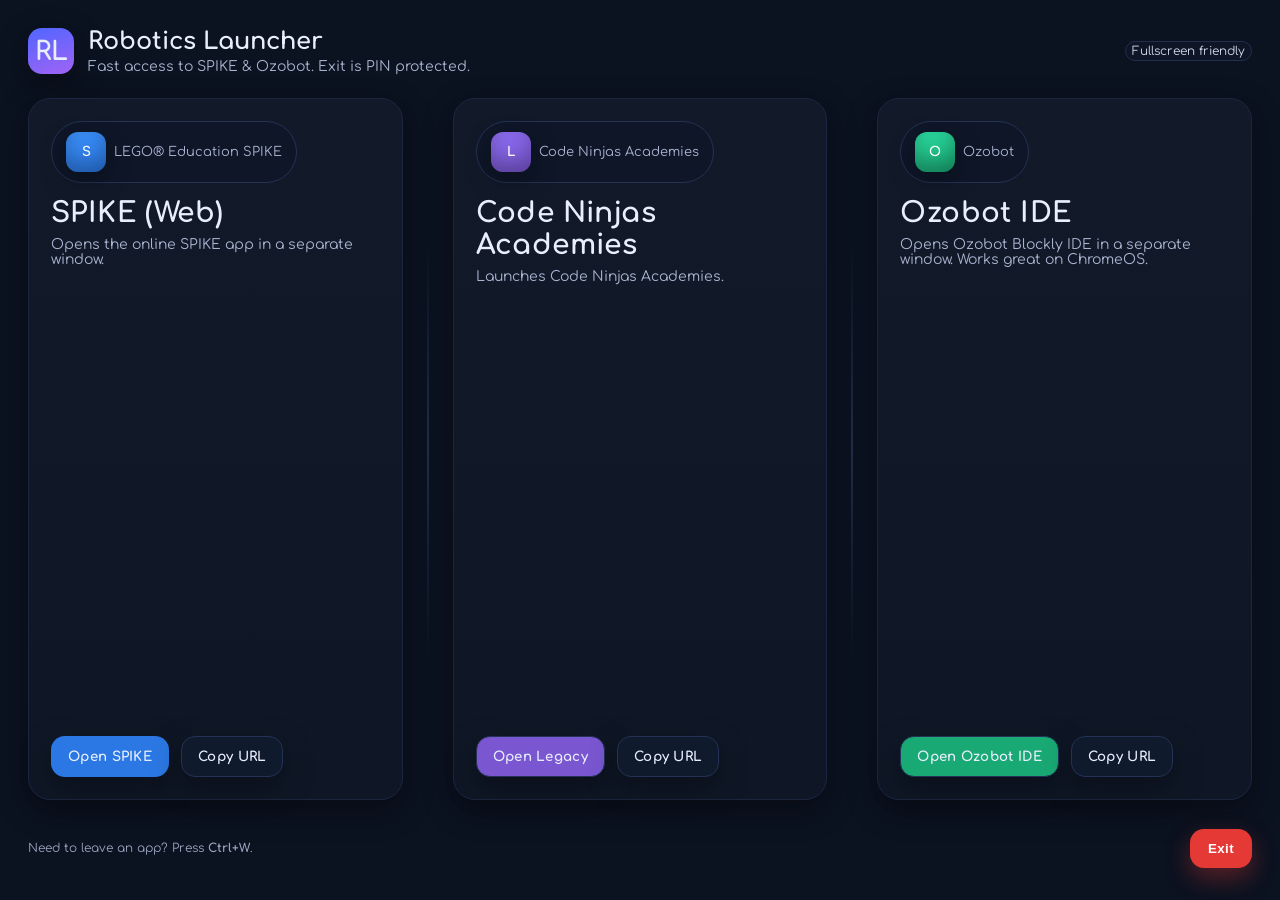
==== index.html @ eff59551 "Update index.html" ====
<!doctype html>
<html lang="en">
<head>
<meta charset="utf-8" />
<title>Robotics Launcher</title>
<link rel="icon" href="favicon.ico" />
<meta name="viewport" content="width=device-width, initial-scale=1">
<link href="https://fonts.googleapis.com/css2?family=Comfortaa:wght@400;600;700&display=swap" rel="stylesheet">
<style>
:root{
  --bg:#0b1220;
  --card:#121a2a;
  --card2:#0f1726;
  --text:#e8eefc;
  --muted:#a9b4d0;
  --brand1:#2b78e4;
  --brand2:#7a57d1;
  --brand3:#19a974;
  --danger:#e53935;
  --sep:#24324d;
  --shadow: 0 10px 30px rgba(0,0,0,.35);
  --radius:22px;
}
*{box-sizing:border-box}
html,body{height:100%; margin:0; font-family:"Comfortaa", system-ui, -apple-system, Segoe UI, Roboto, Arial, sans-serif; background:var(--bg); color:var(--text);}
.wrap{height:100%; display:flex; flex-direction:column; gap:24px; padding:28px;}
header{display:flex; align-items:center; justify-content:space-between;}
.title{display:flex; align-items:center; gap:14px;}
.logo{width:46px;height:46px;border-radius:14px;display:grid;place-items:center;font-weight:700;background:linear-gradient(160deg,#4f66ff,#a163f5);box-shadow:var(--shadow);}
.logo span{font-size:26px}
.subtitle{color:var(--muted); font-size:14px; margin-top:4px}
.grid{display:grid; grid-template-columns:1fr auto 1fr auto 1fr; gap:24px; align-items:stretch; flex:1; min-height:360px;}
.sep{width:2px; align-self:center; background:linear-gradient(#0000, var(--sep), #0000); height:60%; border-radius:2px; opacity:.85;}
.card{background:linear-gradient(180deg,var(--card), var(--card2)); border:1px solid #1b2740; border-radius:var(--radius); padding:22px; display:flex; flex-direction:column; justify-content:space-between; box-shadow:var(--shadow); transition: transform .18s ease, box-shadow .18s ease, border-color .18s ease;}
.card:hover{ transform: translateY(-4px); box-shadow: 0 16px 40px rgba(0,0,0,.45); border-color:#2a3a60; }
.card h2{ margin:0 0 8px 0; font-size:28px; letter-spacing:.4px }
.card p{ margin:0; color:var(--muted); font-size:14px }
.pill{display:inline-flex; align-items:center; gap:8px; padding:10px 14px; border-radius:999px; background:#0e1628; border:1px solid #233255; font-size:13px; color:var(--muted); margin-bottom:14px;}
.icon{width:40px; height:40px; border-radius:12px; display:grid; place-items:center; font-weight:700; color:white; box-shadow: inset 0 -10px 18px rgba(0,0,0,.25), 0 8px 24px rgba(0,0,0,.35); user-select:none;}
.icon.s{ background: linear-gradient(160deg, #3a8ef6, var(--brand1)); }
.icon.l{ background: linear-gradient(160deg, #8c6cf0, var(--brand2)); }
.icon.o{ background: linear-gradient(160deg, #2bd99f, var(--brand3)); }
.actions{ display:flex; gap:12px; margin-top:18px; flex-wrap:wrap }
.btn{appearance:none; border:none; border-radius:14px; padding:12px 16px; font-weight:700; cursor:pointer; background:#101a2d; color:var(--text); border:1px solid #233255; box-shadow:var(--shadow); transition: transform .12s ease, background .12s ease, border-color .12s ease; font-family:inherit; letter-spacing:.3px;}
.btn:hover{ transform: translateY(-2px); background:#0f1830; border-color:#2c3c62 }
.btn.primary{ background:var(--brand1); border-color:transparent }
.btn.primary:hover{ filter:brightness(1.05) }
.btn.legacy{ background:var(--brand2) }
.btn.ozobot{ background:var(--brand3) }
.footer{display:flex; align-items:center; justify-content:flex-end; position:relative; min-height:48px;}
.hint{position:absolute; left:0; color:var(--muted); font-size:12px; opacity:.9;}
.exit{background:var(--danger); color:white; border:0; padding:12px 18px; font-weight:800; border-radius:14px; cursor:pointer; box-shadow:0 10px 24px rgba(229,57,53,.35); transition: transform .12s ease, filter .12s ease; letter-spacing:.4px;}
.exit:hover{ transform: translateY(-2px); filter:brightness(1.04) }
.tag{ opacity:.9; font-size:12px; padding:.2em .5em; border-radius:10px; background:#0e1628; border:1px solid #233255; }

/* Keypad overlay */
.keypad-overlay{position:fixed; top:0; left:0; width:100%; height:100%; background:rgba(0,0,0,0.85); display:none; flex-direction:column; justify-content:center; align-items:center; z-index:9999; gap:20px;}
.keypad-title{font-size:28px; font-weight:700; color:#fff; margin-bottom:8px;}
.keypad-display{font-size:32px; letter-spacing:8px; color:white; background:#1a1a1a; border-radius:16px; padding:14px 20px; min-width:160px; text-align:center; user-select:none;}
.keypad-keys{display:grid; grid-template-columns: repeat(3, 72px); gap:16px;}
.keypad-keys button{width:72px; height:72px; border-radius:50%; font-size:28px; font-weight:700; border:none; cursor:pointer; background:linear-gradient(160deg,#4f8fff,#2b78e4); color:white; box-shadow:0 6px 18px rgba(0,0,0,.35); transition: transform .1s ease, filter .1s ease;}
.keypad-keys button:hover{transform:translateY(-2px); filter:brightness(1.1);}
.keypad-keys button.del{background:#e53935;}
.keypad-buttons{display:flex; gap:20px; margin-top:16px;}
.keypad-buttons button{flex:1; padding:12px 0; border-radius:14px; font-size:18px; font-weight:700; cursor:pointer; border:none; box-shadow:0 6px 18px rgba(0,0,0,.35);}
.keypad-buttons .cancel{background:#555;}
.keypad-buttons .confirm{background:#2b78e4; color:white;}
@media(max-width:480px){.keypad-keys{grid-template-columns: repeat(3,60px); gap:12px;} .keypad-keys button{width:60px;height:60px;font-size:24px;}}
</style>
</head>
<body>
<div class="wrap">
  <header>
    <div class="title">
      <div class="logo"><span>RL</span></div>
      <div>
        <div style="font-weight:700; font-size:24px">Robotics Launcher</div>
        <div class="subtitle">Fast access to SPIKE & Ozobot. Exit is PIN protected.</div>
      </div>
    </div>
    <div class="tag">Fullscreen friendly</div>
  </header>

  <main class="grid">
    <!-- SPIKE -->
    <section class="card">
      <div>
        <div class="pill"><div class="icon s">S</div> LEGO® Education SPIKE</div>
        <h2>SPIKE (Web)</h2>
        <p>Opens the online SPIKE app in a separate window.</p>
      </div>
      <div class="actions">
        <button class="btn primary" onclick="openApp('https://spike.legoeducation.com/prime/lobby','SPIKE')">Open SPIKE</button>
        <button class="btn" onclick="copyUrl('https://spike.legoeducation.com/prime/lobby')">Copy URL</button>
      </div>
    </section>

    <div class="sep"></div>

    <!-- SPIKE Legacy / Code Ninjas -->
    <section class="card">
      <div>
        <div class="pill"><div class="icon l">L</div> Code Ninjas Academies</div>
        <h2>Code Ninjas Academies</h2>
        <p>Launches Code Ninjas Academies.</p>
      </div>
      <div class="actions">
        <button class="btn legacy" onclick="openApp('https://academies.codeninjas.com/','Code Ninjas Academies')">Open Legacy</button>
        <button class="btn" onclick="copyUrl('https://academies.codeninjas.com/')">Copy URL</button>
      </div>
    </section>

    <div class="sep"></div>

    <!-- Ozobot -->
    <section class="card">
      <div>
        <div class="pill"><div class="icon o">O</div> Ozobot</div>
        <h2>Ozobot IDE</h2>
        <p>Opens Ozobot Blockly IDE in a separate window. Works great on ChromeOS.</p>
      </div>
      <div class="actions">
        <button class="btn ozobot" onclick="openApp('https://ozoblockly.com/editor')">Open Ozobot IDE</button>
        <button class="btn" onclick="copyUrl('https://ozoblockly.com/editor')">Copy URL</button>
      </div>
    </section>
  </main>

  <footer class="footer">
    <div class="hint">Need to leave an app? Press <strong>Ctrl+W</strong>.</div>
    <button class="exit" onclick="showKeypad()">Exit</button>
  </footer>
</div>

<!-- Keypad overlay -->
<div class="keypad-overlay" id="keypad">
  <div class="keypad-title">Enter Passcode</div>
  <div class="keypad-display" id="pinDisplay"></div>
  <div class="keypad-keys">
    <button onclick="pressKey('1')">1</button>
    <button onclick="pressKey('2')">2</button>
    <button onclick="pressKey('3')">3</button>
    <button onclick="pressKey('4')">4</button>
    <button onclick="pressKey('5')">5</button>
    <button onclick="pressKey('6')">6</button>
    <button onclick="pressKey('7')">7</button>
    <button onclick="pressKey('8')">8</button>
    <button onclick="pressKey('9')">9</button>
    <button class="del" onclick="pressKey('del')">⌫</button>
    <button onclick="pressKey('0')">0</button>
  </div>
  <div class="keypad-buttons">
    <button class="cancel" onclick="hideKeypad()">Cancel</button>
    <button class="confirm" onclick="checkPIN()">Confirm</button>
  </div>
</div>

<script>
const correctPIN = "052605";
let enteredPIN = "";

function openApp(url,title){ window.open(url,title,'noopener,noreferrer'); }

async function copyUrl(url){ try{ await navigator.clipboard.writeText(url); toast('URL copied'); } catch{ prompt('Copy this URL:',url); } }

function toast(msg){ const t=document.createElement('div'); t.textContent=msg; Object.assign(t.style,{position:'fixed', bottom:'28px', left:'50%', transform:'translateX(-50%)', background:'#0e1628', color:'#e8eefc', padding:'10px 14px', borderRadius:'12px', border:'1px solid #233255', boxShadow:'0 8px 24px rgba(0,0,0,.35)', zIndex:9999}); document.body.appendChild(t); setTimeout(()=>{t.remove()},1400); }

function showKeypad(){ enteredPIN=""; document.getElementById('pinDisplay').textContent=""; document.getElementById('keypad').style.display='flex'; }
function hideKeypad(){ enteredPIN=""; document.getElementById('keypad').style.display='none'; document.getElementById('pinDisplay').textContent=""; }
function pressKey(k){ if(k==='del'){ enteredPIN=enteredPIN.slice(0,-1); } else if(enteredPIN.length<6){ enteredPIN+=k; } document.getElementById('pinDisplay').textContent='*'.repeat(enteredPIN.length); }
function checkPIN(){ if(enteredPIN===correctPIN){ window.close(); } else{ toast('Incorrect PIN'); enteredPIN=""; document.getElementById('pinDisplay').textContent=""; } }
</script>
</body>
</html>
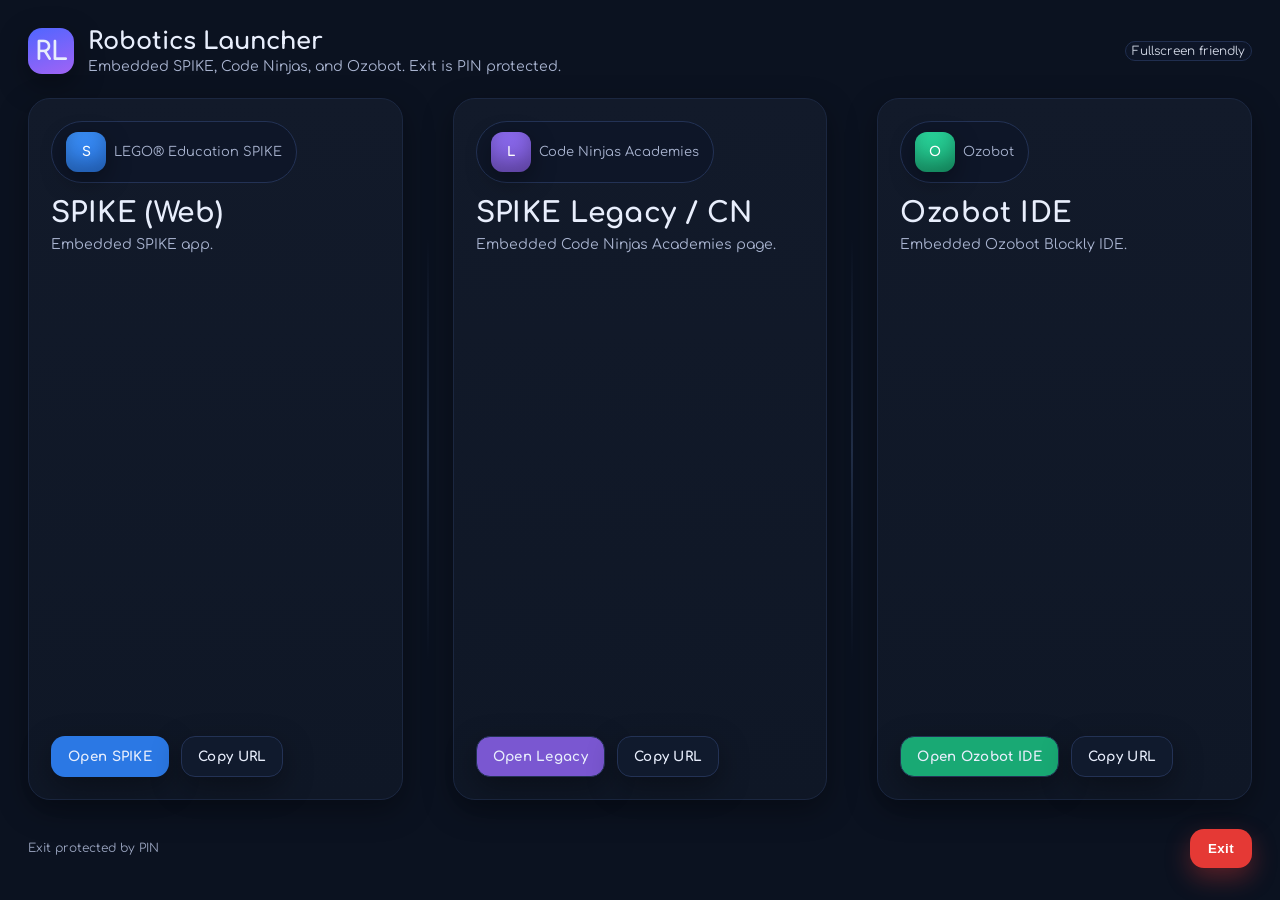
==== commit a0854278: "Update index.html embedded sites" ====
--- a/index.html
+++ b/index.html
@@ -21,14 +21,14 @@
   --shadow: 0 10px 30px rgba(0,0,0,.35);
   --radius:22px;
 }
-*{box-sizing:border-box}
-html,body{height:100%; margin:0; font-family:"Comfortaa", system-ui, -apple-system, Segoe UI, Roboto, Arial, sans-serif; background:var(--bg); color:var(--text);}
+*{box-sizing:border-box;}
+html,body{height:100%;margin:0;font-family:"Comfortaa", system-ui, -apple-system, Segoe UI, Roboto, Arial, sans-serif;background:var(--bg);color:var(--text);}
 .wrap{height:100%; display:flex; flex-direction:column; gap:24px; padding:28px;}
 header{display:flex; align-items:center; justify-content:space-between;}
 .title{display:flex; align-items:center; gap:14px;}
 .logo{width:46px;height:46px;border-radius:14px;display:grid;place-items:center;font-weight:700;background:linear-gradient(160deg,#4f66ff,#a163f5);box-shadow:var(--shadow);}
-.logo span{font-size:26px}
-.subtitle{color:var(--muted); font-size:14px; margin-top:4px}
+.logo span{font-size:26px;}
+.subtitle{color:var(--muted); font-size:14px; margin-top:4px;}
 .grid{display:grid; grid-template-columns:1fr auto 1fr auto 1fr; gap:24px; align-items:stretch; flex:1; min-height:360px;}
 .sep{width:2px; align-self:center; background:linear-gradient(#0000, var(--sep), #0000); height:60%; border-radius:2px; opacity:.85;}
 .card{background:linear-gradient(180deg,var(--card), var(--card2)); border:1px solid #1b2740; border-radius:var(--radius); padding:22px; display:flex; flex-direction:column; justify-content:space-between; box-shadow:var(--shadow); transition: transform .18s ease, box-shadow .18s ease, border-color .18s ease;}
@@ -53,6 +53,11 @@
 .exit:hover{ transform: translateY(-2px); filter:brightness(1.04) }
 .tag{ opacity:.9; font-size:12px; padding:.2em .5em; border-radius:10px; background:#0e1628; border:1px solid #233255; }
 
+/* Embedded iframe */
+#embedFrame{position:fixed; top:0; left:0; width:100%; height:100%; border:none; display:none; z-index:900;}
+#homeBtn{position:fixed; top:16px; left:16px; padding:10px 16px; background:#2b78e4; color:white; border:none; border-radius:14px; font-weight:700; cursor:pointer; z-index:950; display:none;}
+#homeBtn:hover{filter:brightness(1.05);}
+
 /* Keypad overlay */
 .keypad-overlay{position:fixed; top:0; left:0; width:100%; height:100%; background:rgba(0,0,0,0.85); display:none; flex-direction:column; justify-content:center; align-items:center; z-index:9999; gap:20px;}
 .keypad-title{font-size:28px; font-weight:700; color:#fff; margin-bottom:8px;}
@@ -69,13 +74,14 @@
 </style>
 </head>
 <body>
-<div class="wrap">
+
+<div class="wrap" id="launcher">
   <header>
     <div class="title">
       <div class="logo"><span>RL</span></div>
       <div>
         <div style="font-weight:700; font-size:24px">Robotics Launcher</div>
-        <div class="subtitle">Fast access to SPIKE & Ozobot. Exit is PIN protected.</div>
+        <div class="subtitle">Embedded SPIKE, Code Ninjas, and Ozobot. Exit is PIN protected.</div>
       </div>
     </div>
     <div class="tag">Fullscreen friendly</div>
@@ -87,25 +93,25 @@
       <div>
         <div class="pill"><div class="icon s">S</div> LEGO® Education SPIKE</div>
         <h2>SPIKE (Web)</h2>
-        <p>Opens the online SPIKE app in a separate window.</p>
+        <p>Embedded SPIKE app.</p>
       </div>
       <div class="actions">
-        <button class="btn primary" onclick="openApp('https://spike.legoeducation.com/prime/lobby','SPIKE')">Open SPIKE</button>
+        <button class="btn primary" onclick="openEmbed('https://spike.legoeducation.com/prime/lobby')">Open SPIKE</button>
         <button class="btn" onclick="copyUrl('https://spike.legoeducation.com/prime/lobby')">Copy URL</button>
       </div>
     </section>
 
     <div class="sep"></div>
 
-    <!-- SPIKE Legacy / Code Ninjas -->
+    <!-- Code Ninjas -->
     <section class="card">
       <div>
         <div class="pill"><div class="icon l">L</div> Code Ninjas Academies</div>
-        <h2>Code Ninjas Academies</h2>
-        <p>Launches Code Ninjas Academies.</p>
+        <h2>SPIKE Legacy / CN</h2>
+        <p>Embedded Code Ninjas Academies page.</p>
       </div>
       <div class="actions">
-        <button class="btn legacy" onclick="openApp('https://academies.codeninjas.com/','Code Ninjas Academies')">Open Legacy</button>
+        <button class="btn legacy" onclick="openEmbed('https://academies.codeninjas.com/')">Open Legacy</button>
         <button class="btn" onclick="copyUrl('https://academies.codeninjas.com/')">Copy URL</button>
       </div>
     </section>
@@ -117,20 +123,24 @@
       <div>
         <div class="pill"><div class="icon o">O</div> Ozobot</div>
         <h2>Ozobot IDE</h2>
-        <p>Opens Ozobot Blockly IDE in a separate window. Works great on ChromeOS.</p>
+        <p>Embedded Ozobot Blockly IDE.</p>
       </div>
       <div class="actions">
-        <button class="btn ozobot" onclick="openApp('https://ozoblockly.com/editor')">Open Ozobot IDE</button>
+        <button class="btn ozobot" onclick="openEmbed('https://ozoblockly.com/editor')">Open Ozobot IDE</button>
         <button class="btn" onclick="copyUrl('https://ozoblockly.com/editor')">Copy URL</button>
       </div>
     </section>
   </main>
 
   <footer class="footer">
-    <div class="hint">Need to leave an app? Press <strong>Ctrl+W</strong>.</div>
+    <div class="hint">Exit protected by PIN</div>
     <button class="exit" onclick="showKeypad()">Exit</button>
   </footer>
 </div>
+
+<!-- Embedded iframe and home button -->
+<button id="homeBtn" onclick="closeEmbed()">Home</button>
+<iframe id="embedFrame"></iframe>
 
 <!-- Keypad overlay -->
 <div class="keypad-overlay" id="keypad">
@@ -151,24 +161,49 @@
   </div>
   <div class="keypad-buttons">
     <button class="cancel" onclick="hideKeypad()">Cancel</button>
-    <button class="confirm" onclick="checkPIN()">Confirm</button>
+    <button class="confirm" id="confirmBtn" onclick="checkPIN()" disabled>Confirm</button>
   </div>
 </div>
 
 <script>
 const correctPIN = "052605";
 let enteredPIN = "";
-
-function openApp(url,title){ window.open(url,title,'noopener,noreferrer'); }
+const iframe = document.getElementById('embedFrame');
+const homeBtn = document.getElementById('homeBtn');
+const launcher = document.getElementById('launcher');
+
+function openEmbed(url){
+  iframe.src = url;
+  iframe.style.display = 'block';
+  homeBtn.style.display = 'block';
+  launcher.style.display = 'none';
+}
+
+function closeEmbed(){
+  iframe.src = '';
+  iframe.style.display = 'none';
+  homeBtn.style.display = 'none';
+  launcher.style.display = 'flex';
+}
+
+function showKeypad(){ enteredPIN=""; document.getElementById('pinDisplay').textContent=""; document.getElementById('keypad').style.display='flex'; document.getElementById('confirmBtn').disabled=true; }
+function hideKeypad(){ enteredPIN=""; document.getElementById('pinDisplay').textContent=""; document.getElementById('keypad').style.display='none'; }
+
+function pressKey(k){
+  if(k==='del'){ enteredPIN=enteredPIN.slice(0,-1); }
+  else if(enteredPIN.length<6){ enteredPIN+=k; }
+  document.getElementById('pinDisplay').textContent='*'.repeat(enteredPIN.length);
+  document.getElementById('confirmBtn').disabled = enteredPIN.length !== 6;
+}
+
+function checkPIN(){
+  if(enteredPIN===correctPIN){ window.close(); }
+  else{ toast('Incorrect PIN'); enteredPIN=""; document.getElementById('pinDisplay').textContent=""; document.getElementById('confirmBtn').disabled=true; }
+}
 
 async function copyUrl(url){ try{ await navigator.clipboard.writeText(url); toast('URL copied'); } catch{ prompt('Copy this URL:',url); } }
 
 function toast(msg){ const t=document.createElement('div'); t.textContent=msg; Object.assign(t.style,{position:'fixed', bottom:'28px', left:'50%', transform:'translateX(-50%)', background:'#0e1628', color:'#e8eefc', padding:'10px 14px', borderRadius:'12px', border:'1px solid #233255', boxShadow:'0 8px 24px rgba(0,0,0,.35)', zIndex:9999}); document.body.appendChild(t); setTimeout(()=>{t.remove()},1400); }
-
-function showKeypad(){ enteredPIN=""; document.getElementById('pinDisplay').textContent=""; document.getElementById('keypad').style.display='flex'; }
-function hideKeypad(){ enteredPIN=""; document.getElementById('keypad').style.display='none'; document.getElementById('pinDisplay').textContent=""; }
-function pressKey(k){ if(k==='del'){ enteredPIN=enteredPIN.slice(0,-1); } else if(enteredPIN.length<6){ enteredPIN+=k; } document.getElementById('pinDisplay').textContent='*'.repeat(enteredPIN.length); }
-function checkPIN(){ if(enteredPIN===correctPIN){ window.close(); } else{ toast('Incorrect PIN'); enteredPIN=""; document.getElementById('pinDisplay').textContent=""; } }
 </script>
 </body>
 </html>
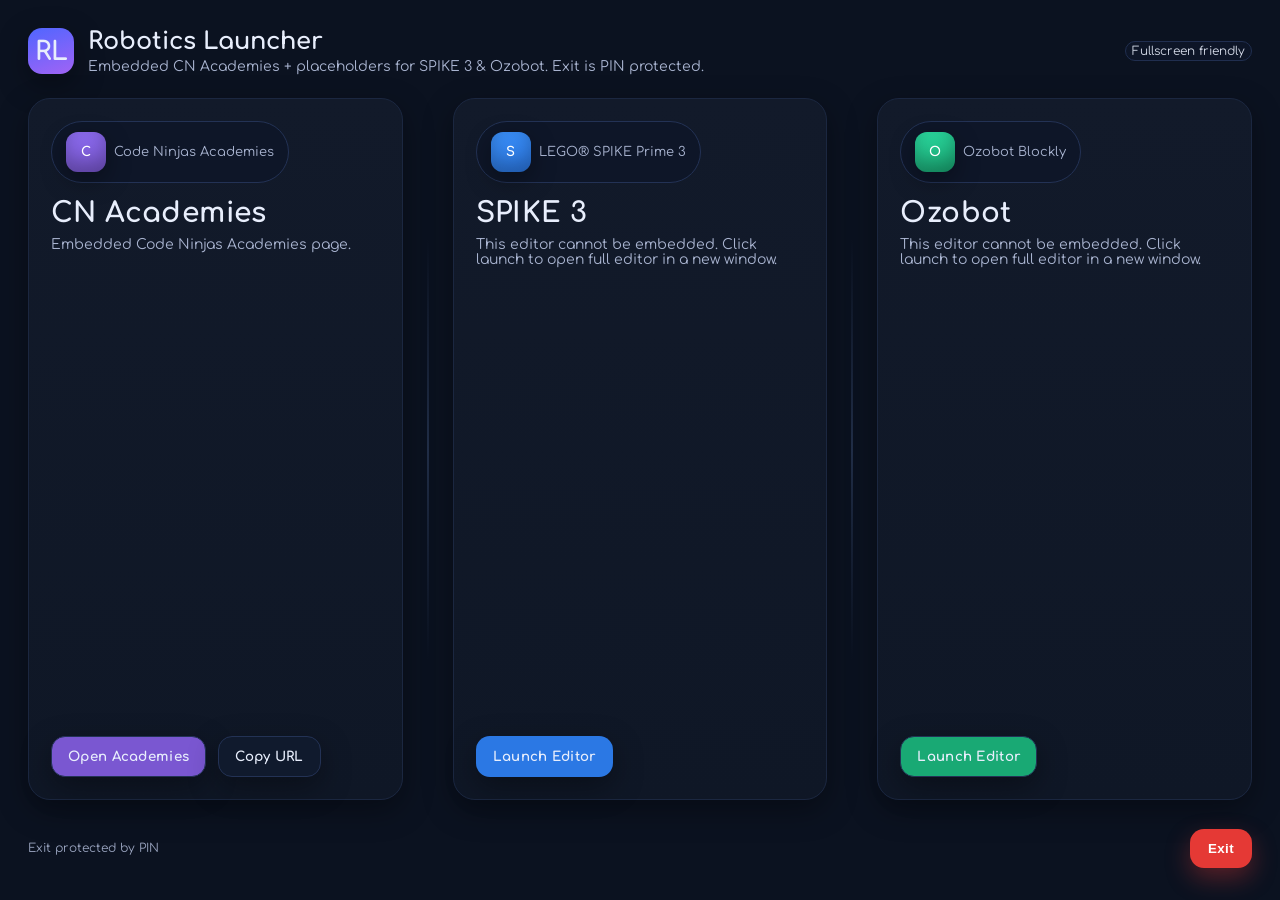
==== commit 2c15b8a0: "Update index.html" ====
--- a/index.html
+++ b/index.html
@@ -1,25 +1,16 @@
 <!doctype html>
 <html lang="en">
 <head>
-<meta charset="utf-8" />
+<meta charset="utf-8">
 <title>Robotics Launcher</title>
-<link rel="icon" href="favicon.ico" />
+<link rel="icon" href="favicon.ico">
 <meta name="viewport" content="width=device-width, initial-scale=1">
 <link href="https://fonts.googleapis.com/css2?family=Comfortaa:wght@400;600;700&display=swap" rel="stylesheet">
 <style>
 :root{
-  --bg:#0b1220;
-  --card:#121a2a;
-  --card2:#0f1726;
-  --text:#e8eefc;
-  --muted:#a9b4d0;
-  --brand1:#2b78e4;
-  --brand2:#7a57d1;
-  --brand3:#19a974;
-  --danger:#e53935;
-  --sep:#24324d;
-  --shadow: 0 10px 30px rgba(0,0,0,.35);
-  --radius:22px;
+  --bg:#0b1220; --card:#121a2a; --card2:#0f1726; --text:#e8eefc; --muted:#a9b4d0;
+  --brand1:#2b78e4; --brand2:#7a57d1; --brand3:#19a974; --danger:#e53935;
+  --sep:#24324d; --shadow:0 10px 30px rgba(0,0,0,.35); --radius:22px;
 }
 *{box-sizing:border-box;}
 html,body{height:100%;margin:0;font-family:"Comfortaa", system-ui, -apple-system, Segoe UI, Roboto, Arial, sans-serif;background:var(--bg);color:var(--text);}
@@ -37,8 +28,8 @@
 .card p{ margin:0; color:var(--muted); font-size:14px }
 .pill{display:inline-flex; align-items:center; gap:8px; padding:10px 14px; border-radius:999px; background:#0e1628; border:1px solid #233255; font-size:13px; color:var(--muted); margin-bottom:14px;}
 .icon{width:40px; height:40px; border-radius:12px; display:grid; place-items:center; font-weight:700; color:white; box-shadow: inset 0 -10px 18px rgba(0,0,0,.25), 0 8px 24px rgba(0,0,0,.35); user-select:none;}
+.icon.cn{ background: linear-gradient(160deg, #8c6cf0, var(--brand2)); }
 .icon.s{ background: linear-gradient(160deg, #3a8ef6, var(--brand1)); }
-.icon.l{ background: linear-gradient(160deg, #8c6cf0, var(--brand2)); }
 .icon.o{ background: linear-gradient(160deg, #2bd99f, var(--brand3)); }
 .actions{ display:flex; gap:12px; margin-top:18px; flex-wrap:wrap }
 .btn{appearance:none; border:none; border-radius:14px; padding:12px 16px; font-weight:700; cursor:pointer; background:#101a2d; color:var(--text); border:1px solid #233255; box-shadow:var(--shadow); transition: transform .12s ease, background .12s ease, border-color .12s ease; font-family:inherit; letter-spacing:.3px;}
@@ -81,53 +72,51 @@
       <div class="logo"><span>RL</span></div>
       <div>
         <div style="font-weight:700; font-size:24px">Robotics Launcher</div>
-        <div class="subtitle">Embedded SPIKE, Code Ninjas, and Ozobot. Exit is PIN protected.</div>
+        <div class="subtitle">Embedded CN Academies + placeholders for SPIKE 3 & Ozobot. Exit is PIN protected.</div>
       </div>
     </div>
     <div class="tag">Fullscreen friendly</div>
   </header>
 
   <main class="grid">
-    <!-- SPIKE -->
+    <!-- CN Academies -->
     <section class="card">
       <div>
-        <div class="pill"><div class="icon s">S</div> LEGO® Education SPIKE</div>
-        <h2>SPIKE (Web)</h2>
-        <p>Embedded SPIKE app.</p>
-      </div>
-      <div class="actions">
-        <button class="btn primary" onclick="openEmbed('https://spike.legoeducation.com/prime/lobby')">Open SPIKE</button>
-        <button class="btn" onclick="copyUrl('https://spike.legoeducation.com/prime/lobby')">Copy URL</button>
-      </div>
-    </section>
-
-    <div class="sep"></div>
-
-    <!-- Code Ninjas -->
-    <section class="card">
-      <div>
-        <div class="pill"><div class="icon l">L</div> Code Ninjas Academies</div>
-        <h2>SPIKE Legacy / CN</h2>
+        <div class="pill"><div class="icon cn">C</div> Code Ninjas Academies</div>
+        <h2>CN Academies</h2>
         <p>Embedded Code Ninjas Academies page.</p>
       </div>
       <div class="actions">
-        <button class="btn legacy" onclick="openEmbed('https://academies.codeninjas.com/')">Open Legacy</button>
+        <button class="btn legacy" onclick="openEmbed('https://academies.codeninjas.com/')">Open Academies</button>
         <button class="btn" onclick="copyUrl('https://academies.codeninjas.com/')">Copy URL</button>
       </div>
     </section>
 
     <div class="sep"></div>
 
-    <!-- Ozobot -->
+    <!-- SPIKE 3 Placeholder -->
     <section class="card">
       <div>
-        <div class="pill"><div class="icon o">O</div> Ozobot</div>
-        <h2>Ozobot IDE</h2>
-        <p>Embedded Ozobot Blockly IDE.</p>
+        <div class="pill"><div class="icon s">S</div> LEGO® SPIKE Prime 3</div>
+        <h2>SPIKE 3</h2>
+        <p>This editor cannot be embedded. Click launch to open full editor in a new window.</p>
       </div>
       <div class="actions">
-        <button class="btn ozobot" onclick="openEmbed('https://ozoblockly.com/editor')">Open Ozobot IDE</button>
-        <button class="btn" onclick="copyUrl('https://ozoblockly.com/editor')">Copy URL</button>
+        <button class="btn primary" onclick="window.open('https://spike.legoeducation.com/prime/lobby', '_blank','noopener')">Launch Editor</button>
+      </div>
+    </section>
+
+    <div class="sep"></div>
+
+    <!-- Ozobot Placeholder -->
+    <section class="card">
+      <div>
+        <div class="pill"><div class="icon o">O</div> Ozobot Blockly</div>
+        <h2>Ozobot</h2>
+        <p>This editor cannot be embedded. Click launch to open full editor in a new window.</p>
+      </div>
+      <div class="actions">
+        <button class="btn ozobot" onclick="window.open('https://ozoblockly.com/editor', '_blank','noopener')">Launch Editor</button>
       </div>
     </section>
   </main>
@@ -138,7 +127,7 @@
   </footer>
 </div>
 
-<!-- Embedded iframe and home button -->
+<!-- Embedded iframe + home button -->
 <button id="homeBtn" onclick="closeEmbed()">Home</button>
 <iframe id="embedFrame"></iframe>
 
@@ -166,44 +155,23 @@
 </div>
 
 <script>
-const correctPIN = "052605";
-let enteredPIN = "";
-const iframe = document.getElementById('embedFrame');
-const homeBtn = document.getElementById('homeBtn');
-const launcher = document.getElementById('launcher');
+const correctPIN="052605"; let enteredPIN="";
+const iframe=document.getElementById('embedFrame');
+const homeBtn=document.getElementById('homeBtn');
+const launcher=document.getElementById('launcher');
 
 function openEmbed(url){
-  iframe.src = url;
-  iframe.style.display = 'block';
-  homeBtn.style.display = 'block';
-  launcher.style.display = 'none';
+  iframe.src=url; iframe.style.display='block'; homeBtn.style.display='block'; launcher.style.display='none';
 }
-
 function closeEmbed(){
-  iframe.src = '';
-  iframe.style.display = 'none';
-  homeBtn.style.display = 'none';
-  launcher.style.display = 'flex';
+  iframe.src=''; iframe.style.display='none'; homeBtn.style.display='none'; launcher.style.display='flex';
 }
-
-function showKeypad(){ enteredPIN=""; document.getElementById('pinDisplay').textContent=""; document.getElementById('keypad').style.display='flex'; document.getElementById('confirmBtn').disabled=true; }
-function hideKeypad(){ enteredPIN=""; document.getElementById('pinDisplay').textContent=""; document.getElementById('keypad').style.display='none'; }
-
-function pressKey(k){
-  if(k==='del'){ enteredPIN=enteredPIN.slice(0,-1); }
-  else if(enteredPIN.length<6){ enteredPIN+=k; }
-  document.getElementById('pinDisplay').textContent='*'.repeat(enteredPIN.length);
-  document.getElementById('confirmBtn').disabled = enteredPIN.length !== 6;
-}
-
-function checkPIN(){
-  if(enteredPIN===correctPIN){ window.close(); }
-  else{ toast('Incorrect PIN'); enteredPIN=""; document.getElementById('pinDisplay').textContent=""; document.getElementById('confirmBtn').disabled=true; }
-}
-
-async function copyUrl(url){ try{ await navigator.clipboard.writeText(url); toast('URL copied'); } catch{ prompt('Copy this URL:',url); } }
-
-function toast(msg){ const t=document.createElement('div'); t.textContent=msg; Object.assign(t.style,{position:'fixed', bottom:'28px', left:'50%', transform:'translateX(-50%)', background:'#0e1628', color:'#e8eefc', padding:'10px 14px', borderRadius:'12px', border:'1px solid #233255', boxShadow:'0 8px 24px rgba(0,0,0,.35)', zIndex:9999}); document.body.appendChild(t); setTimeout(()=>{t.remove()},1400); }
+function showKeypad(){enteredPIN=""; document.getElementById('pinDisplay').textContent=""; document.getElementById('keypad').style.display='flex'; document.getElementById('confirmBtn').disabled=true;}
+function hideKeypad(){enteredPIN=""; document.getElementById('pinDisplay').textContent=""; document.getElementById('keypad').style.display='none';}
+function pressKey(k){ if(k==='del'){ enteredPIN=enteredPIN.slice(0,-1);} else if(enteredPIN.length<6){ enteredPIN+=k;} document.getElementById('pinDisplay').textContent='*'.repeat(enteredPIN.length); document.getElementById('confirmBtn').disabled = enteredPIN.length!==6;}
+function checkPIN(){ if(enteredPIN===correctPIN){ window.close(); } else{ toast('Incorrect PIN'); enteredPIN=""; document.getElementById('pinDisplay').textContent=""; document.getElementById('confirmBtn').disabled=true;}}
+async function copyUrl(url){ try{ await navigator.clipboard.writeText(url); toast('URL copied'); } catch{ prompt('Copy this URL:',url);}}
+function toast(msg){ const t=document.createElement('div'); t.textContent=msg; Object.assign(t.style,{position:'fixed', bottom:'28px', left:'50%', transform:'translateX(-50%)', background:'#0e1628', color:'#e8eefc', padding:'10px 14px', borderRadius:'12px', border:'1px solid #233255', boxShadow:'0 8px 24px rgba(0,0,0,.35)', zIndex:9999}); document.body.appendChild(t); setTimeout(()=>{t.remove()},1400);}
 </script>
 </body>
 </html>
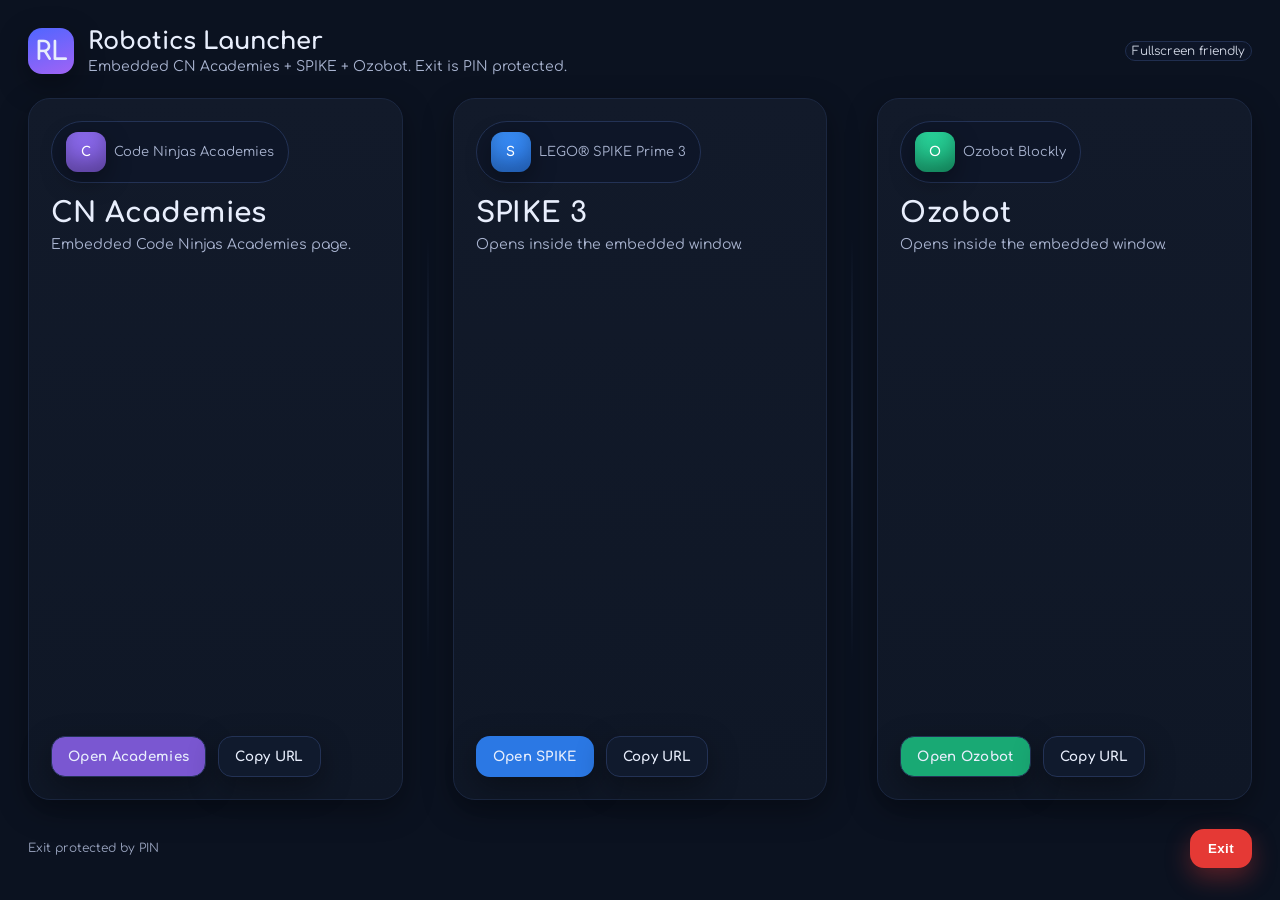
==== commit 1e57896f: "Update index.html Stuff for the extension that will be installed on all PCs" ====
--- a/index.html
+++ b/index.html
@@ -1,11 +1,14 @@
 <!doctype html>
 <html lang="en">
 <head>
+<link rel="manifest" href="manifest.json">
+<meta name="theme-color" content="#1976d2">
 <meta charset="utf-8">
 <title>Robotics Launcher</title>
 <link rel="icon" href="favicon.ico">
 <meta name="viewport" content="width=device-width, initial-scale=1">
 <link href="https://fonts.googleapis.com/css2?family=Comfortaa:wght@400;600;700&display=swap" rel="stylesheet">
+
 <style>
 :root{
   --bg:#0b1220; --card:#121a2a; --card2:#0f1726; --text:#e8eefc; --muted:#a9b4d0;
@@ -61,10 +64,21 @@
 .keypad-buttons button{flex:1; padding:12px 0; border-radius:14px; font-size:18px; font-weight:700; cursor:pointer; border:none; box-shadow:0 6px 18px rgba(0,0,0,.35);}
 .keypad-buttons .cancel{background:#555;}
 .keypad-buttons .confirm{background:#2b78e4; color:white;}
-@media(max-width:480px){.keypad-keys{grid-template-columns: repeat(3,60px); gap:12px;} .keypad-keys button{width:60px;height:60px;font-size:24px;}}
+
+@media(max-width:480px){
+  .keypad-keys{grid-template-columns: repeat(3,60px); gap:12px;}
+  .keypad-keys button{width:60px;height:60px;font-size:24px;}
+}
 </style>
 </head>
+
 <body>
+<script>
+if ('serviceWorker' in navigator) {
+  navigator.serviceWorker.register('sw.js')
+    .then(() => console.log('Service Worker registered'));
+}
+</script>
 
 <div class="wrap" id="launcher">
   <header>
@@ -72,13 +86,14 @@
       <div class="logo"><span>RL</span></div>
       <div>
         <div style="font-weight:700; font-size:24px">Robotics Launcher</div>
-        <div class="subtitle">Embedded CN Academies + placeholders for SPIKE 3 & Ozobot. Exit is PIN protected.</div>
+        <div class="subtitle">Embedded CN Academies + SPIKE + Ozobot. Exit is PIN protected.</div>
       </div>
     </div>
     <div class="tag">Fullscreen friendly</div>
   </header>
 
   <main class="grid">
+
     <!-- CN Academies -->
     <section class="card">
       <div>
@@ -94,31 +109,34 @@
 
     <div class="sep"></div>
 
-    <!-- SPIKE 3 Placeholder -->
+    <!-- SPIKE 3 (embedded now!) -->
     <section class="card">
       <div>
         <div class="pill"><div class="icon s">S</div> LEGO® SPIKE Prime 3</div>
         <h2>SPIKE 3</h2>
-        <p>This editor cannot be embedded. Click launch to open full editor in a new window.</p>
+        <p>Opens inside the embedded window.</p>
       </div>
       <div class="actions">
-        <button class="btn primary" onclick="window.open('https://spike.legoeducation.com/prime/lobby', '_blank','noopener')">Launch Editor</button>
+        <button class="btn primary" onclick="openEmbed('https://spike.legoeducation.com/prime/lobby')">Open SPIKE</button>
+        <button class="btn" onclick="copyUrl('https://spike.legoeducation.com/prime/lobby')">Copy URL</button>
       </div>
     </section>
 
     <div class="sep"></div>
 
-    <!-- Ozobot Placeholder -->
+    <!-- Ozobot (embedded now!) -->
     <section class="card">
       <div>
         <div class="pill"><div class="icon o">O</div> Ozobot Blockly</div>
         <h2>Ozobot</h2>
-        <p>This editor cannot be embedded. Click launch to open full editor in a new window.</p>
+        <p>Opens inside the embedded window.</p>
       </div>
       <div class="actions">
-        <button class="btn ozobot" onclick="window.open('https://ozoblockly.com/editor', '_blank','noopener')">Launch Editor</button>
+        <button class="btn ozobot" onclick="openEmbed('https://ozoblockly.com/editor')">Open Ozobot</button>
+        <button class="btn" onclick="copyUrl('https://ozoblockly.com/editor')">Copy URL</button>
       </div>
     </section>
+
   </main>
 
   <footer class="footer">
@@ -135,6 +153,7 @@
 <div class="keypad-overlay" id="keypad">
   <div class="keypad-title">Enter Passcode</div>
   <div class="keypad-display" id="pinDisplay"></div>
+
   <div class="keypad-keys">
     <button onclick="pressKey('1')">1</button>
     <button onclick="pressKey('2')">2</button>
@@ -148,6 +167,7 @@
     <button class="del" onclick="pressKey('del')">⌫</button>
     <button onclick="pressKey('0')">0</button>
   </div>
+
   <div class="keypad-buttons">
     <button class="cancel" onclick="hideKeypad()">Cancel</button>
     <button class="confirm" id="confirmBtn" onclick="checkPIN()" disabled>Confirm</button>
@@ -155,23 +175,82 @@
 </div>
 
 <script>
-const correctPIN="052605"; let enteredPIN="";
+const correctPIN="052605";
+let enteredPIN="";
 const iframe=document.getElementById('embedFrame');
 const homeBtn=document.getElementById('homeBtn');
 const launcher=document.getElementById('launcher');
 
 function openEmbed(url){
-  iframe.src=url; iframe.style.display='block'; homeBtn.style.display='block'; launcher.style.display='none';
-}
+  iframe.src=url;
+  iframe.style.display='block';
+  homeBtn.style.display='block';
+  launcher.style.display='none';
+}
+
 function closeEmbed(){
-  iframe.src=''; iframe.style.display='none'; homeBtn.style.display='none'; launcher.style.display='flex';
-}
-function showKeypad(){enteredPIN=""; document.getElementById('pinDisplay').textContent=""; document.getElementById('keypad').style.display='flex'; document.getElementById('confirmBtn').disabled=true;}
-function hideKeypad(){enteredPIN=""; document.getElementById('pinDisplay').textContent=""; document.getElementById('keypad').style.display='none';}
-function pressKey(k){ if(k==='del'){ enteredPIN=enteredPIN.slice(0,-1);} else if(enteredPIN.length<6){ enteredPIN+=k;} document.getElementById('pinDisplay').textContent='*'.repeat(enteredPIN.length); document.getElementById('confirmBtn').disabled = enteredPIN.length!==6;}
-function checkPIN(){ if(enteredPIN===correctPIN){ window.close(); } else{ toast('Incorrect PIN'); enteredPIN=""; document.getElementById('pinDisplay').textContent=""; document.getElementById('confirmBtn').disabled=true;}}
-async function copyUrl(url){ try{ await navigator.clipboard.writeText(url); toast('URL copied'); } catch{ prompt('Copy this URL:',url);}}
-function toast(msg){ const t=document.createElement('div'); t.textContent=msg; Object.assign(t.style,{position:'fixed', bottom:'28px', left:'50%', transform:'translateX(-50%)', background:'#0e1628', color:'#e8eefc', padding:'10px 14px', borderRadius:'12px', border:'1px solid #233255', boxShadow:'0 8px 24px rgba(0,0,0,.35)', zIndex:9999}); document.body.appendChild(t); setTimeout(()=>{t.remove()},1400);}
+  iframe.src='';
+  iframe.style.display='none';
+  homeBtn.style.display='none';
+  launcher.style.display='flex';
+}
+
+function showKeypad(){
+  enteredPIN="";
+  document.getElementById('pinDisplay').textContent="";
+  document.getElementById('keypad').style.display='flex';
+  document.getElementById('confirmBtn').disabled=true;
+}
+
+function hideKeypad(){
+  enteredPIN="";
+  document.getElementById('pinDisplay').textContent="";
+  document.getElementById('keypad').style.display='none';
+}
+
+function pressKey(k){
+  if(k==='del'){
+    enteredPIN=enteredPIN.slice(0,-1);
+  } else if(enteredPIN.length<6){
+    enteredPIN+=k;
+  }
+
+  document.getElementById('pinDisplay').textContent='*'.repeat(enteredPIN.length);
+  document.getElementById('confirmBtn').disabled = enteredPIN.length!==6;
+}
+
+function checkPIN(){
+  if(enteredPIN===correctPIN){
+    window.close();
+  } else {
+    toast('Incorrect PIN');
+    enteredPIN="";
+    document.getElementById('pinDisplay').textContent="";
+    document.getElementById('confirmBtn').disabled=true;
+  }
+}
+
+async function copyUrl(url){
+  try{
+    await navigator.clipboard.writeText(url);
+    toast('URL copied');
+  } catch{
+    prompt('Copy this URL:',url);
+  }
+}
+
+function toast(msg){
+  const t=document.createElement('div');
+  t.textContent=msg;
+  Object.assign(t.style,{
+    position:'fixed', bottom:'28px', left:'50%', transform:'translateX(-50%)',
+    background:'#0e1628', color:'#e8eefc', padding:'10px 14px',
+    borderRadius:'12px', border:'1px solid #233255',
+    boxShadow:'0 8px 24px rgba(0,0,0,.35)', zIndex:9999
+  });
+  document.body.appendChild(t);
+  setTimeout(()=>{t.remove()},1400);
+}
 </script>
 </body>
 </html>
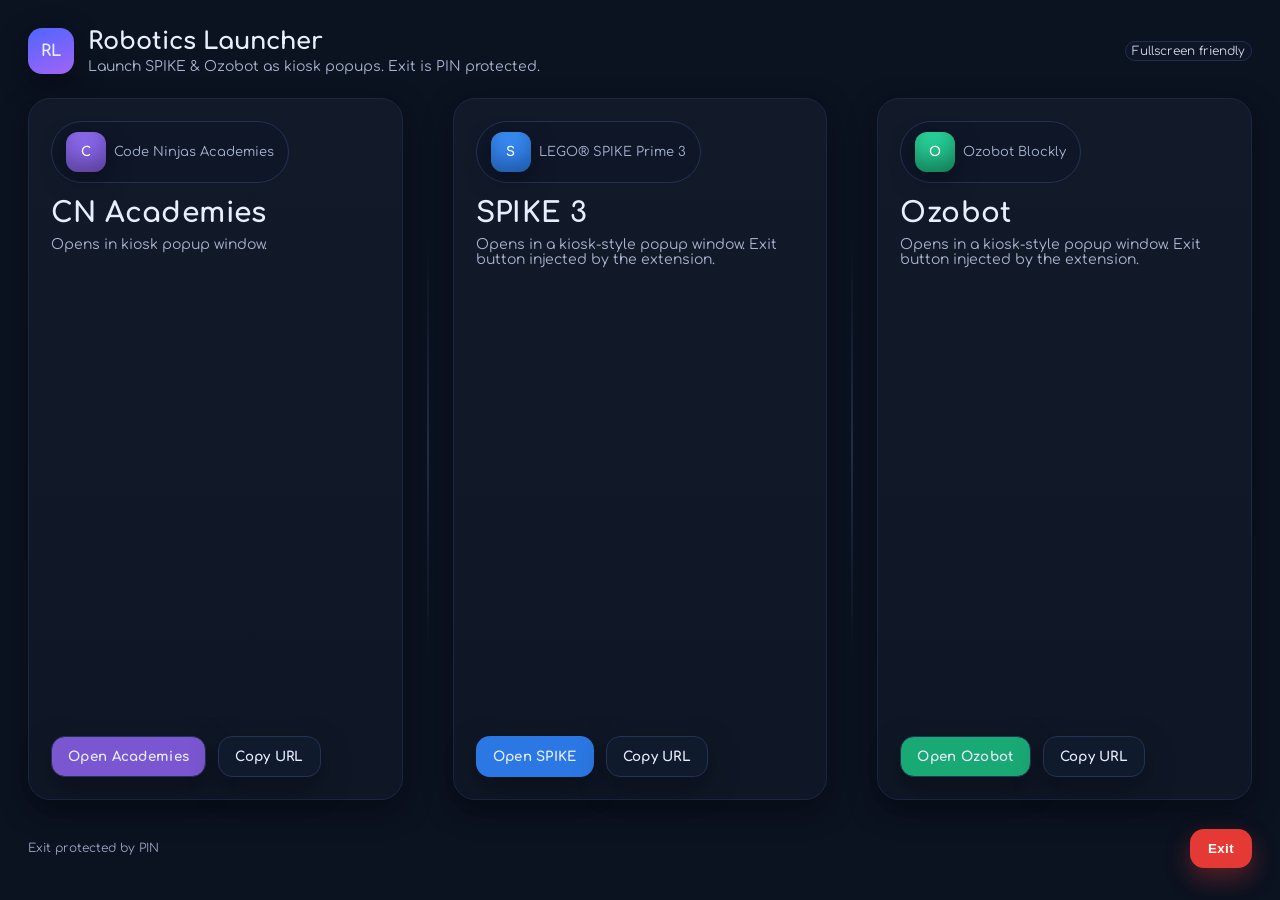
==== commit fcfaa485: "Update index.html" ====
--- a/index.html
+++ b/index.html
@@ -1,14 +1,11 @@
 <!doctype html>
 <html lang="en">
 <head>
-<link rel="manifest" href="manifest.json">
-<meta name="theme-color" content="#1976d2">
 <meta charset="utf-8">
+<meta name="viewport" content="width=device-width,initial-scale=1">
 <title>Robotics Launcher</title>
 <link rel="icon" href="favicon.ico">
-<meta name="viewport" content="width=device-width, initial-scale=1">
 <link href="https://fonts.googleapis.com/css2?family=Comfortaa:wght@400;600;700&display=swap" rel="stylesheet">
-
 <style>
 :root{
   --bg:#0b1220; --card:#121a2a; --card2:#0f1726; --text:#e8eefc; --muted:#a9b4d0;
@@ -18,10 +15,9 @@
 *{box-sizing:border-box;}
 html,body{height:100%;margin:0;font-family:"Comfortaa", system-ui, -apple-system, Segoe UI, Roboto, Arial, sans-serif;background:var(--bg);color:var(--text);}
 .wrap{height:100%; display:flex; flex-direction:column; gap:24px; padding:28px;}
-header{display:flex; align-items:center; justify-content:space-between;}
+.header{display:flex; align-items:center; justify-content:space-between;}
 .title{display:flex; align-items:center; gap:14px;}
 .logo{width:46px;height:46px;border-radius:14px;display:grid;place-items:center;font-weight:700;background:linear-gradient(160deg,#4f66ff,#a163f5);box-shadow:var(--shadow);}
-.logo span{font-size:26px;}
 .subtitle{color:var(--muted); font-size:14px; margin-top:4px;}
 .grid{display:grid; grid-template-columns:1fr auto 1fr auto 1fr; gap:24px; align-items:stretch; flex:1; min-height:360px;}
 .sep{width:2px; align-self:center; background:linear-gradient(#0000, var(--sep), #0000); height:60%; border-radius:2px; opacity:.85;}
@@ -47,11 +43,6 @@
 .exit:hover{ transform: translateY(-2px); filter:brightness(1.04) }
 .tag{ opacity:.9; font-size:12px; padding:.2em .5em; border-radius:10px; background:#0e1628; border:1px solid #233255; }
 
-/* Embedded iframe */
-#embedFrame{position:fixed; top:0; left:0; width:100%; height:100%; border:none; display:none; z-index:900;}
-#homeBtn{position:fixed; top:16px; left:16px; padding:10px 16px; background:#2b78e4; color:white; border:none; border-radius:14px; font-weight:700; cursor:pointer; z-index:950; display:none;}
-#homeBtn:hover{filter:brightness(1.05);}
-
 /* Keypad overlay */
 .keypad-overlay{position:fixed; top:0; left:0; width:100%; height:100%; background:rgba(0,0,0,0.85); display:none; flex-direction:column; justify-content:center; align-items:center; z-index:9999; gap:20px;}
 .keypad-title{font-size:28px; font-weight:700; color:#fff; margin-bottom:8px;}
@@ -64,79 +55,65 @@
 .keypad-buttons button{flex:1; padding:12px 0; border-radius:14px; font-size:18px; font-weight:700; cursor:pointer; border:none; box-shadow:0 6px 18px rgba(0,0,0,.35);}
 .keypad-buttons .cancel{background:#555;}
 .keypad-buttons .confirm{background:#2b78e4; color:white;}
-
-@media(max-width:480px){
-  .keypad-keys{grid-template-columns: repeat(3,60px); gap:12px;}
-  .keypad-keys button{width:60px;height:60px;font-size:24px;}
-}
+@media(max-width:480px){.keypad-keys{grid-template-columns: repeat(3,60px); gap:12px;} .keypad-keys button{width:60px;height:60px;font-size:24px;}}
 </style>
 </head>
-
 <body>
-<script>
-if ('serviceWorker' in navigator) {
-  navigator.serviceWorker.register('sw.js')
-    .then(() => console.log('Service Worker registered'));
-}
-</script>
-
 <div class="wrap" id="launcher">
-  <header>
+  <header class="header">
     <div class="title">
       <div class="logo"><span>RL</span></div>
       <div>
         <div style="font-weight:700; font-size:24px">Robotics Launcher</div>
-        <div class="subtitle">Embedded CN Academies + SPIKE + Ozobot. Exit is PIN protected.</div>
+        <div class="subtitle">Launch SPIKE & Ozobot as kiosk popups. Exit is PIN protected.</div>
       </div>
     </div>
     <div class="tag">Fullscreen friendly</div>
   </header>
 
   <main class="grid">
-
     <!-- CN Academies -->
     <section class="card">
       <div>
         <div class="pill"><div class="icon cn">C</div> Code Ninjas Academies</div>
         <h2>CN Academies</h2>
-        <p>Embedded Code Ninjas Academies page.</p>
+        <p>Opens in kiosk popup window.</p>
       </div>
       <div class="actions">
-        <button class="btn legacy" onclick="openEmbed('https://academies.codeninjas.com/')">Open Academies</button>
+        <button class="btn legacy" onclick="openPopupUrl('https://academies.codeninjas.com/')">Open Academies</button>
         <button class="btn" onclick="copyUrl('https://academies.codeninjas.com/')">Copy URL</button>
       </div>
     </section>
 
     <div class="sep"></div>
 
-    <!-- SPIKE 3 (embedded now!) -->
+    <!-- SPIKE 3 -->
     <section class="card">
       <div>
         <div class="pill"><div class="icon s">S</div> LEGO® SPIKE Prime 3</div>
         <h2>SPIKE 3</h2>
-        <p>Opens inside the embedded window.</p>
+        <p>Opens in a kiosk-style popup window. Exit button injected by the extension.</p>
       </div>
       <div class="actions">
-        <button class="btn primary" onclick="openEmbed('https://spike.legoeducation.com/prime/lobby')">Open SPIKE</button>
+        <button class="btn primary" onclick="openPopupUrl('https://spike.legoeducation.com/prime/lobby')">Open SPIKE</button>
         <button class="btn" onclick="copyUrl('https://spike.legoeducation.com/prime/lobby')">Copy URL</button>
       </div>
     </section>
 
     <div class="sep"></div>
 
-    <!-- Ozobot (embedded now!) -->
+    <!-- Ozobot -->
     <section class="card">
       <div>
         <div class="pill"><div class="icon o">O</div> Ozobot Blockly</div>
         <h2>Ozobot</h2>
-        <p>Opens inside the embedded window.</p>
+        <p>Opens in a kiosk-style popup window. Exit button injected by the extension.</p>
       </div>
       <div class="actions">
-        <button class="btn ozobot" onclick="openEmbed('https://ozoblockly.com/editor')">Open Ozobot</button>
+        <button class="btn ozobot" onclick="openPopupUrl('https://ozoblockly.com/editor')">Open Ozobot</button>
         <button class="btn" onclick="copyUrl('https://ozoblockly.com/editor')">Copy URL</button>
       </div>
     </section>
-
   </main>
 
   <footer class="footer">
@@ -145,15 +122,10 @@
   </footer>
 </div>
 
-<!-- Embedded iframe + home button -->
-<button id="homeBtn" onclick="closeEmbed()">Home</button>
-<iframe id="embedFrame"></iframe>
-
 <!-- Keypad overlay -->
 <div class="keypad-overlay" id="keypad">
   <div class="keypad-title">Enter Passcode</div>
   <div class="keypad-display" id="pinDisplay"></div>
-
   <div class="keypad-keys">
     <button onclick="pressKey('1')">1</button>
     <button onclick="pressKey('2')">2</button>
@@ -175,70 +147,61 @@
 </div>
 
 <script>
+/*
+  Behavior:
+  - openPopupUrl(url): opens a popup window (script-opened) so the extension's content script can inject an exit button and window.close() will work.
+  - checkPIN(): closes the top-level window (launcher). This is correct for kiosk desktops where launcher itself is in a popup. If you're testing locally in a normal tab, window.close() will be blocked by the browser.
+*/
+
 const correctPIN="052605";
 let enteredPIN="";
-const iframe=document.getElementById('embedFrame');
-const homeBtn=document.getElementById('homeBtn');
-const launcher=document.getElementById('launcher');
-
-function openEmbed(url){
-  iframe.src=url;
-  iframe.style.display='block';
-  homeBtn.style.display='block';
-  launcher.style.display='none';
-}
-
-function closeEmbed(){
-  iframe.src='';
-  iframe.style.display='none';
-  homeBtn.style.display='none';
-  launcher.style.display='flex';
-}
-
+const popupFeatures = "popup=yes,toolbar=no,menubar=no,location=no,status=no,resizable=yes,width=1200,height=800";
+
+function openPopupUrl(url) {
+  // Close any existing popups that happen to have same name; use unique name per domain.
+  const wname = "kiosk_popup_" + (new URL(url)).hostname.replace(/\W/g, "_");
+  // open the URL in a popup window (script-opened so window.close will work)
+  window.open(url, wname, popupFeatures);
+}
+
+async function copyUrl(url){
+  try{
+    await navigator.clipboard.writeText(url);
+    toast('URL copied');
+  } catch(e){
+    prompt('Copy this URL:', url);
+  }
+}
+
+/* Keypad UI */
 function showKeypad(){
   enteredPIN="";
   document.getElementById('pinDisplay').textContent="";
   document.getElementById('keypad').style.display='flex';
   document.getElementById('confirmBtn').disabled=true;
 }
-
 function hideKeypad(){
   enteredPIN="";
   document.getElementById('pinDisplay').textContent="";
   document.getElementById('keypad').style.display='none';
 }
-
 function pressKey(k){
-  if(k==='del'){
-    enteredPIN=enteredPIN.slice(0,-1);
-  } else if(enteredPIN.length<6){
-    enteredPIN+=k;
-  }
-
+  if(k==='del'){ enteredPIN=enteredPIN.slice(0,-1); }
+  else if(enteredPIN.length<6){ enteredPIN+=k; }
   document.getElementById('pinDisplay').textContent='*'.repeat(enteredPIN.length);
-  document.getElementById('confirmBtn').disabled = enteredPIN.length!==6;
-}
-
+  document.getElementById('confirmBtn').disabled = enteredPIN.length !== 6;
+}
 function checkPIN(){
-  if(enteredPIN===correctPIN){
-    window.close();
+  if(enteredPIN === correctPIN){
+    // Close the launcher window. If this file runs as a popup, this will close it.
+    try { window.close(); } catch(e) { /* ignore */ }
   } else {
     toast('Incorrect PIN');
-    enteredPIN="";
-    document.getElementById('pinDisplay').textContent="";
-    document.getElementById('confirmBtn').disabled=true;
+    enteredPIN = "";
+    document.getElementById('pinDisplay').textContent = "";
+    document.getElementById('confirmBtn').disabled = true;
   }
 }
-
-async function copyUrl(url){
-  try{
-    await navigator.clipboard.writeText(url);
-    toast('URL copied');
-  } catch{
-    prompt('Copy this URL:',url);
-  }
-}
-
 function toast(msg){
   const t=document.createElement('div');
   t.textContent=msg;
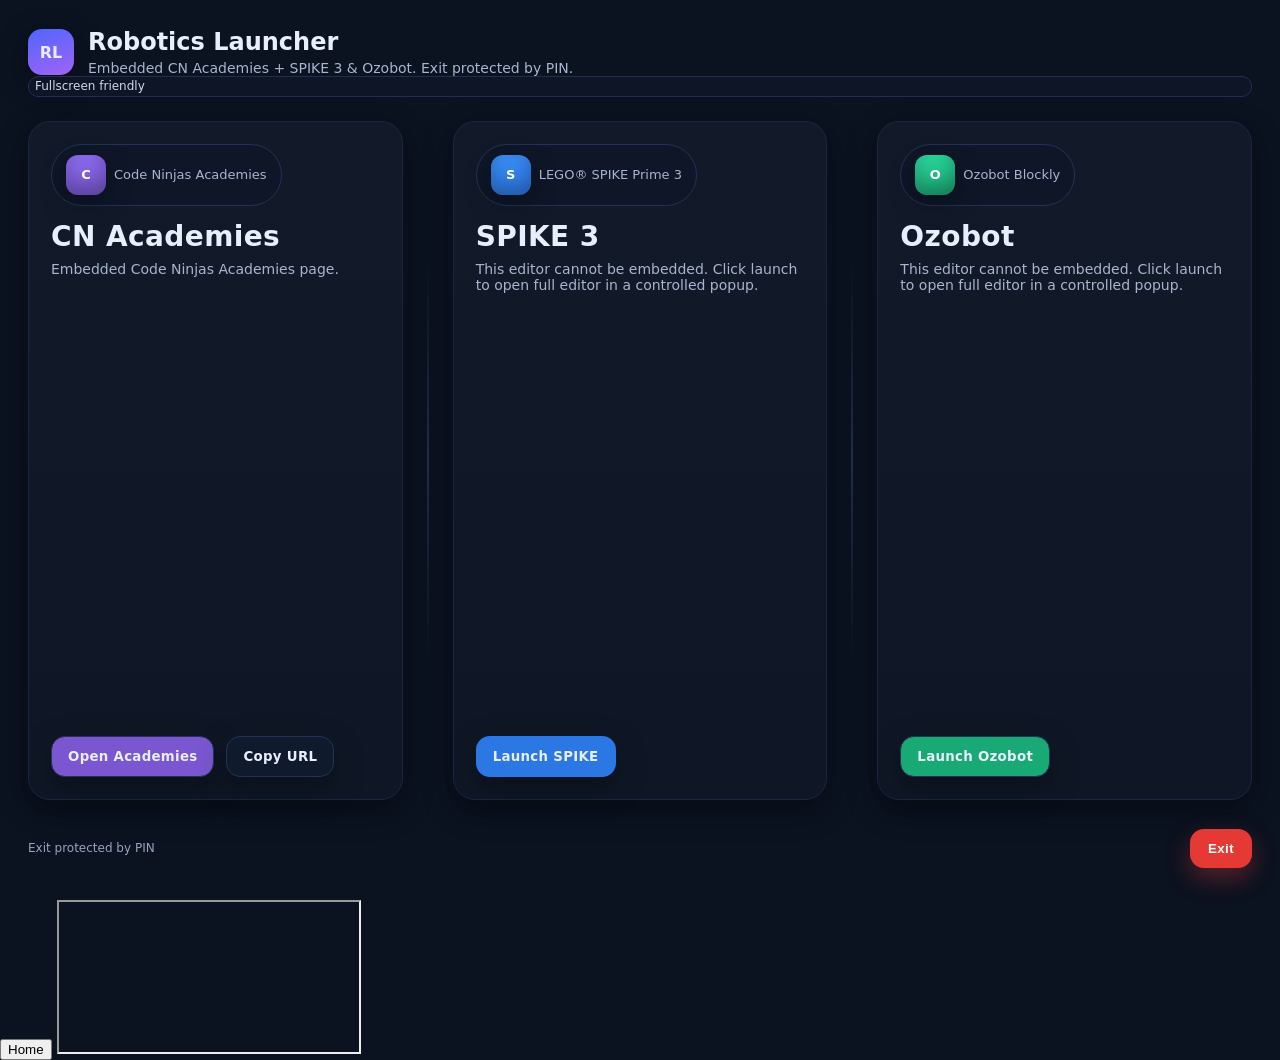
==== commit ce69e787: "Update index.html" ====
--- a/index.html
+++ b/index.html
@@ -2,70 +2,19 @@
 <html lang="en">
 <head>
 <meta charset="utf-8">
-<meta name="viewport" content="width=device-width,initial-scale=1">
+<meta name="viewport" content="width=device-width, initial-scale=1">
 <title>Robotics Launcher</title>
 <link rel="icon" href="favicon.ico">
-<link href="https://fonts.googleapis.com/css2?family=Comfortaa:wght@400;600;700&display=swap" rel="stylesheet">
-<style>
-:root{
-  --bg:#0b1220; --card:#121a2a; --card2:#0f1726; --text:#e8eefc; --muted:#a9b4d0;
-  --brand1:#2b78e4; --brand2:#7a57d1; --brand3:#19a974; --danger:#e53935;
-  --sep:#24324d; --shadow:0 10px 30px rgba(0,0,0,.35); --radius:22px;
-}
-*{box-sizing:border-box;}
-html,body{height:100%;margin:0;font-family:"Comfortaa", system-ui, -apple-system, Segoe UI, Roboto, Arial, sans-serif;background:var(--bg);color:var(--text);}
-.wrap{height:100%; display:flex; flex-direction:column; gap:24px; padding:28px;}
-.header{display:flex; align-items:center; justify-content:space-between;}
-.title{display:flex; align-items:center; gap:14px;}
-.logo{width:46px;height:46px;border-radius:14px;display:grid;place-items:center;font-weight:700;background:linear-gradient(160deg,#4f66ff,#a163f5);box-shadow:var(--shadow);}
-.subtitle{color:var(--muted); font-size:14px; margin-top:4px;}
-.grid{display:grid; grid-template-columns:1fr auto 1fr auto 1fr; gap:24px; align-items:stretch; flex:1; min-height:360px;}
-.sep{width:2px; align-self:center; background:linear-gradient(#0000, var(--sep), #0000); height:60%; border-radius:2px; opacity:.85;}
-.card{background:linear-gradient(180deg,var(--card), var(--card2)); border:1px solid #1b2740; border-radius:var(--radius); padding:22px; display:flex; flex-direction:column; justify-content:space-between; box-shadow:var(--shadow); transition: transform .18s ease, box-shadow .18s ease, border-color .18s ease;}
-.card:hover{ transform: translateY(-4px); box-shadow: 0 16px 40px rgba(0,0,0,.45); border-color:#2a3a60; }
-.card h2{ margin:0 0 8px 0; font-size:28px; letter-spacing:.4px }
-.card p{ margin:0; color:var(--muted); font-size:14px }
-.pill{display:inline-flex; align-items:center; gap:8px; padding:10px 14px; border-radius:999px; background:#0e1628; border:1px solid #233255; font-size:13px; color:var(--muted); margin-bottom:14px;}
-.icon{width:40px; height:40px; border-radius:12px; display:grid; place-items:center; font-weight:700; color:white; box-shadow: inset 0 -10px 18px rgba(0,0,0,.25), 0 8px 24px rgba(0,0,0,.35); user-select:none;}
-.icon.cn{ background: linear-gradient(160deg, #8c6cf0, var(--brand2)); }
-.icon.s{ background: linear-gradient(160deg, #3a8ef6, var(--brand1)); }
-.icon.o{ background: linear-gradient(160deg, #2bd99f, var(--brand3)); }
-.actions{ display:flex; gap:12px; margin-top:18px; flex-wrap:wrap }
-.btn{appearance:none; border:none; border-radius:14px; padding:12px 16px; font-weight:700; cursor:pointer; background:#101a2d; color:var(--text); border:1px solid #233255; box-shadow:var(--shadow); transition: transform .12s ease, background .12s ease, border-color .12s ease; font-family:inherit; letter-spacing:.3px;}
-.btn:hover{ transform: translateY(-2px); background:#0f1830; border-color:#2c3c62 }
-.btn.primary{ background:var(--brand1); border-color:transparent }
-.btn.primary:hover{ filter:brightness(1.05) }
-.btn.legacy{ background:var(--brand2) }
-.btn.ozobot{ background:var(--brand3) }
-.footer{display:flex; align-items:center; justify-content:flex-end; position:relative; min-height:48px;}
-.hint{position:absolute; left:0; color:var(--muted); font-size:12px; opacity:.9;}
-.exit{background:var(--danger); color:white; border:0; padding:12px 18px; font-weight:800; border-radius:14px; cursor:pointer; box-shadow:0 10px 24px rgba(229,57,53,.35); transition: transform .12s ease, filter .12s ease; letter-spacing:.4px;}
-.exit:hover{ transform: translateY(-2px); filter:brightness(1.04) }
-.tag{ opacity:.9; font-size:12px; padding:.2em .5em; border-radius:10px; background:#0e1628; border:1px solid #233255; }
-
-/* Keypad overlay */
-.keypad-overlay{position:fixed; top:0; left:0; width:100%; height:100%; background:rgba(0,0,0,0.85); display:none; flex-direction:column; justify-content:center; align-items:center; z-index:9999; gap:20px;}
-.keypad-title{font-size:28px; font-weight:700; color:#fff; margin-bottom:8px;}
-.keypad-display{font-size:32px; letter-spacing:8px; color:white; background:#1a1a1a; border-radius:16px; padding:14px 20px; min-width:160px; text-align:center; user-select:none;}
-.keypad-keys{display:grid; grid-template-columns: repeat(3, 72px); gap:16px;}
-.keypad-keys button{width:72px; height:72px; border-radius:50%; font-size:28px; font-weight:700; border:none; cursor:pointer; background:linear-gradient(160deg,#4f8fff,#2b78e4); color:white; box-shadow:0 6px 18px rgba(0,0,0,.35); transition: transform .1s ease, filter .1s ease;}
-.keypad-keys button:hover{transform:translateY(-2px); filter:brightness(1.1);}
-.keypad-keys button.del{background:#e53935;}
-.keypad-buttons{display:flex; gap:20px; margin-top:16px;}
-.keypad-buttons button{flex:1; padding:12px 0; border-radius:14px; font-size:18px; font-weight:700; cursor:pointer; border:none; box-shadow:0 6px 18px rgba(0,0,0,.35);}
-.keypad-buttons .cancel{background:#555;}
-.keypad-buttons .confirm{background:#2b78e4; color:white;}
-@media(max-width:480px){.keypad-keys{grid-template-columns: repeat(3,60px); gap:12px;} .keypad-keys button{width:60px;height:60px;font-size:24px;}}
-</style>
+<link rel="stylesheet" href="style.css">
 </head>
 <body>
 <div class="wrap" id="launcher">
-  <header class="header">
+  <header>
     <div class="title">
       <div class="logo"><span>RL</span></div>
       <div>
         <div style="font-weight:700; font-size:24px">Robotics Launcher</div>
-        <div class="subtitle">Launch SPIKE & Ozobot as kiosk popups. Exit is PIN protected.</div>
+        <div class="subtitle">Embedded CN Academies + SPIKE 3 & Ozobot. Exit protected by PIN.</div>
       </div>
     </div>
     <div class="tag">Fullscreen friendly</div>
@@ -77,10 +26,10 @@
       <div>
         <div class="pill"><div class="icon cn">C</div> Code Ninjas Academies</div>
         <h2>CN Academies</h2>
-        <p>Opens in kiosk popup window.</p>
+        <p>Embedded Code Ninjas Academies page.</p>
       </div>
       <div class="actions">
-        <button class="btn legacy" onclick="openPopupUrl('https://academies.codeninjas.com/')">Open Academies</button>
+        <button class="btn legacy" onclick="openEmbed('https://academies.codeninjas.com/')">Open Academies</button>
         <button class="btn" onclick="copyUrl('https://academies.codeninjas.com/')">Copy URL</button>
       </div>
     </section>
@@ -92,11 +41,10 @@
       <div>
         <div class="pill"><div class="icon s">S</div> LEGO® SPIKE Prime 3</div>
         <h2>SPIKE 3</h2>
-        <p>Opens in a kiosk-style popup window. Exit button injected by the extension.</p>
+        <p>This editor cannot be embedded. Click launch to open full editor in a controlled popup.</p>
       </div>
       <div class="actions">
-        <button class="btn primary" onclick="openPopupUrl('https://spike.legoeducation.com/prime/lobby')">Open SPIKE</button>
-        <button class="btn" onclick="copyUrl('https://spike.legoeducation.com/prime/lobby')">Copy URL</button>
+        <button class="btn primary" onclick="openTool('https://spike.legoeducation.com/prime/lobby')">Launch SPIKE</button>
       </div>
     </section>
 
@@ -107,11 +55,10 @@
       <div>
         <div class="pill"><div class="icon o">O</div> Ozobot Blockly</div>
         <h2>Ozobot</h2>
-        <p>Opens in a kiosk-style popup window. Exit button injected by the extension.</p>
+        <p>This editor cannot be embedded. Click launch to open full editor in a controlled popup.</p>
       </div>
       <div class="actions">
-        <button class="btn ozobot" onclick="openPopupUrl('https://ozoblockly.com/editor')">Open Ozobot</button>
-        <button class="btn" onclick="copyUrl('https://ozoblockly.com/editor')">Copy URL</button>
+        <button class="btn ozobot" onclick="openTool('https://ozoblockly.com/editor')">Launch Ozobot</button>
       </div>
     </section>
   </main>
@@ -121,6 +68,10 @@
     <button class="exit" onclick="showKeypad()">Exit</button>
   </footer>
 </div>
+
+<!-- Embedded iframe + home button -->
+<button id="homeBtn" onclick="closeEmbed()">Home</button>
+<iframe id="embedFrame"></iframe>
 
 <!-- Keypad overlay -->
 <div class="keypad-overlay" id="keypad">
@@ -139,7 +90,6 @@
     <button class="del" onclick="pressKey('del')">⌫</button>
     <button onclick="pressKey('0')">0</button>
   </div>
-
   <div class="keypad-buttons">
     <button class="cancel" onclick="hideKeypad()">Cancel</button>
     <button class="confirm" id="confirmBtn" onclick="checkPIN()" disabled>Confirm</button>
@@ -147,72 +97,65 @@
 </div>
 
 <script>
-/*
-  Behavior:
-  - openPopupUrl(url): opens a popup window (script-opened) so the extension's content script can inject an exit button and window.close() will work.
-  - checkPIN(): closes the top-level window (launcher). This is correct for kiosk desktops where launcher itself is in a popup. If you're testing locally in a normal tab, window.close() will be blocked by the browser.
-*/
+const correctPIN="052605"; 
+let enteredPIN="";
+const iframe=document.getElementById('embedFrame');
+const homeBtn=document.getElementById('homeBtn');
+const launcher=document.getElementById('launcher');
 
-const correctPIN="052605";
-let enteredPIN="";
-const popupFeatures = "popup=yes,toolbar=no,menubar=no,location=no,status=no,resizable=yes,width=1200,height=800";
-
-function openPopupUrl(url) {
-  // Close any existing popups that happen to have same name; use unique name per domain.
-  const wname = "kiosk_popup_" + (new URL(url)).hostname.replace(/\W/g, "_");
-  // open the URL in a popup window (script-opened so window.close will work)
-  window.open(url, wname, popupFeatures);
+function openEmbed(url){
+  iframe.src=url; 
+  iframe.style.display='block'; 
+  homeBtn.style.display='block'; 
+  launcher.style.display='none';
+}
+function closeEmbed(){
+  iframe.src=''; 
+  iframe.style.display='none'; 
+  homeBtn.style.display='none'; 
+  launcher.style.display='flex';
 }
 
-async function copyUrl(url){
-  try{
-    await navigator.clipboard.writeText(url);
-    toast('URL copied');
-  } catch(e){
-    prompt('Copy this URL:', url);
-  }
-}
-
-/* Keypad UI */
 function showKeypad(){
-  enteredPIN="";
+  enteredPIN=""; 
   document.getElementById('pinDisplay').textContent="";
-  document.getElementById('keypad').style.display='flex';
+  document.getElementById('keypad').style.display='flex'; 
   document.getElementById('confirmBtn').disabled=true;
 }
 function hideKeypad(){
-  enteredPIN="";
-  document.getElementById('pinDisplay').textContent="";
+  enteredPIN=""; 
+  document.getElementById('pinDisplay').textContent=""; 
   document.getElementById('keypad').style.display='none';
 }
-function pressKey(k){
-  if(k==='del'){ enteredPIN=enteredPIN.slice(0,-1); }
-  else if(enteredPIN.length<6){ enteredPIN+=k; }
-  document.getElementById('pinDisplay').textContent='*'.repeat(enteredPIN.length);
-  document.getElementById('confirmBtn').disabled = enteredPIN.length !== 6;
+function pressKey(k){ 
+  if(k==='del'){ enteredPIN=enteredPIN.slice(0,-1);} 
+  else if(enteredPIN.length<6){ enteredPIN+=k;} 
+  document.getElementById('pinDisplay').textContent='*'.repeat(enteredPIN.length); 
+  document.getElementById('confirmBtn').disabled = enteredPIN.length!==6;
 }
-function checkPIN(){
-  if(enteredPIN === correctPIN){
-    // Close the launcher window. If this file runs as a popup, this will close it.
-    try { window.close(); } catch(e) { /* ignore */ }
-  } else {
-    toast('Incorrect PIN');
-    enteredPIN = "";
-    document.getElementById('pinDisplay').textContent = "";
-    document.getElementById('confirmBtn').disabled = true;
-  }
+function checkPIN(){ 
+  if(enteredPIN===correctPIN){ window.close(); } 
+  else{ toast('Incorrect PIN'); enteredPIN=""; document.getElementById('pinDisplay').textContent=""; document.getElementById('confirmBtn').disabled=true;}
 }
-function toast(msg){
-  const t=document.createElement('div');
-  t.textContent=msg;
-  Object.assign(t.style,{
-    position:'fixed', bottom:'28px', left:'50%', transform:'translateX(-50%)',
-    background:'#0e1628', color:'#e8eefc', padding:'10px 14px',
-    borderRadius:'12px', border:'1px solid #233255',
-    boxShadow:'0 8px 24px rgba(0,0,0,.35)', zIndex:9999
-  });
-  document.body.appendChild(t);
+
+async function copyUrl(url){ 
+  try{ await navigator.clipboard.writeText(url); toast('URL copied'); } 
+  catch{ prompt('Copy this URL:',url);}
+}
+function toast(msg){ 
+  const t=document.createElement('div'); 
+  t.textContent=msg; 
+  Object.assign(t.style,{position:'fixed', bottom:'28px', left:'50%', transform:'translateX(-50%)', background:'#0e1628', color:'#e8eefc', padding:'10px 14px', borderRadius:'12px', border:'1px solid #233255', boxShadow:'0 8px 24px rgba(0,0,0,.35)', zIndex:9999}); 
+  document.body.appendChild(t); 
   setTimeout(()=>{t.remove()},1400);
+}
+
+// Opens tools in controlled popups
+function openTool(url){
+  const popupName = "kiosk_" + (new URL(url)).hostname.replace(/\W/g,'_');
+  const features = "width=1200,height=800,toolbar=no,menubar=no,location=no,status=no,resizable=yes";
+  const win = window.open(url, popupName, features);
+  if(!win) alert("Popup blocked! Allow popups for this site.");
 }
 </script>
 </body>
--- a/style.css
+++ b/style.css
@@ -0,0 +1,49 @@
+:root{
+  --bg:#0b1220; --card:#121a2a; --card2:#0f1726; --text:#e8eefc; --muted:#a9b4d0;
+  --brand1:#2b78e4; --brand2:#7a57d1; --brand3:#19a974; --danger:#e53935;
+  --sep:#24324d; --shadow:0 10px 30px rgba(0,0,0,.35); --radius:22px;
+}
+*{box-sizing:border-box;}
+html,body{height:100%;margin:0;font-family:"Comfortaa", system-ui, -apple-system, Segoe UI, Roboto, Arial, sans-serif;background:var(--bg);color:var(--text);}
+.wrap{height:100%; display:flex; flex-direction:column; gap:24px; padding:28px;}
+.header{display:flex; align-items:center; justify-content:space-between;}
+.title{display:flex; align-items:center; gap:14px;}
+.logo{width:46px;height:46px;border-radius:14px;display:grid;place-items:center;font-weight:700;background:linear-gradient(160deg,#4f66ff,#a163f5);box-shadow:var(--shadow);}
+.subtitle{color:var(--muted); font-size:14px; margin-top:4px;}
+.grid{display:grid; grid-template-columns:1fr auto 1fr auto 1fr; gap:24px; align-items:stretch; flex:1; min-height:360px;}
+.sep{width:2px; align-self:center; background:linear-gradient(#0000, var(--sep), #0000); height:60%; border-radius:2px; opacity:.85;}
+.card{background:linear-gradient(180deg,var(--card), var(--card2)); border:1px solid #1b2740; border-radius:var(--radius); padding:22px; display:flex; flex-direction:column; justify-content:space-between; box-shadow:var(--shadow); transition: transform .18s ease, box-shadow .18s ease, border-color .18s ease;}
+.card:hover{ transform: translateY(-4px); box-shadow: 0 16px 40px rgba(0,0,0,.45); border-color:#2a3a60; }
+.card h2{ margin:0 0 8px 0; font-size:28px; letter-spacing:.4px }
+.card p{ margin:0; color:var(--muted); font-size:14px }
+.pill{display:inline-flex; align-items:center; gap:8px; padding:10px 14px; border-radius:999px; background:#0e1628; border:1px solid #233255; font-size:13px; color:var(--muted); margin-bottom:14px;}
+.icon{width:40px; height:40px; border-radius:12px; display:grid; place-items:center; font-weight:700; color:white; box-shadow: inset 0 -10px 18px rgba(0,0,0,.25), 0 8px 24px rgba(0,0,0,.35); user-select:none;}
+.icon.cn{ background: linear-gradient(160deg, #8c6cf0, var(--brand2)); }
+.icon.s{ background: linear-gradient(160deg, #3a8ef6, var(--brand1)); }
+.icon.o{ background: linear-gradient(160deg, #2bd99f, var(--brand3)); }
+.actions{ display:flex; gap:12px; margin-top:18px; flex-wrap:wrap }
+.btn{appearance:none; border:none; border-radius:14px; padding:12px 16px; font-weight:700; cursor:pointer; background:#101a2d; color:var(--text); border:1px solid #233255; box-shadow:var(--shadow); transition: transform .12s ease, background .12s ease, border-color .12s ease; font-family:inherit; letter-spacing:.3px;}
+.btn:hover{ transform: translateY(-2px); background:#0f1830; border-color:#2c3c62 }
+.btn.primary{ background:var(--brand1); border-color:transparent }
+.btn.primary:hover{ filter:brightness(1.05) }
+.btn.legacy{ background:var(--brand2) }
+.btn.ozobot{ background:var(--brand3) }
+.footer{display:flex; align-items:center; justify-content:flex-end; position:relative; min-height:48px;}
+.hint{position:absolute; left:0; color:var(--muted); font-size:12px; opacity:.9;}
+.exit{background:var(--danger); color:white; border:0; padding:12px 18px; font-weight:800; border-radius:14px; cursor:pointer; box-shadow:0 10px 24px rgba(229,57,53,.35); transition: transform .12s ease, filter .12s ease; letter-spacing:.4px;}
+.exit:hover{ transform: translateY(-2px); filter:brightness(1.04) }
+.tag{ opacity:.9; font-size:12px; padding:.2em .5em; border-radius:10px; background:#0e1628; border:1px solid #233255; }
+
+/* Keypad overlay */
+.keypad-overlay{position:fixed; top:0; left:0; width:100%; height:100%; background:rgba(0,0,0,0.85); display:none; flex-direction:column; justify-content:center; align-items:center; z-index:9999; gap:20px;}
+.keypad-title{font-size:28px; font-weight:700; color:#fff; margin-bottom:8px;}
+.keypad-display{font-size:32px; letter-spacing:8px; color:white; background:#1a1a1a; border-radius:16px; padding:14px 20px; min-width:160px; text-align:center; user-select:none;}
+.keypad-keys{display:grid; grid-template-columns: repeat(3, 72px); gap:16px;}
+.keypad-keys button{width:72px; height:72px; border-radius:50%; font-size:28px; font-weight:700; border:none; cursor:pointer; background:linear-gradient(160deg,#4f8fff,#2b78e4); color:white; box-shadow:0 6px 18px rgba(0,0,0,.35); transition: transform .1s ease, filter .1s ease;}
+.keypad-keys button:hover{transform:translateY(-2px); filter:brightness(1.1);}
+.keypad-keys button.del{background:#e53935;}
+.keypad-buttons{display:flex; gap:20px; margin-top:16px;}
+.keypad-buttons button{flex:1; padding:12px 0; border-radius:14px; font-size:18px; font-weight:700; cursor:pointer; border:none; box-shadow:0 6px 18px rgba(0,0,0,.35);}
+.keypad-buttons .cancel{background:#555;}
+.keypad-buttons .confirm{background:#2b78e4; color:white;}
+@media(max-width:480px){.keypad-keys{grid-template-columns: repeat(3,60px); gap:12px;} .keypad-keys button{width:60px;height:60px;font-size:24px;}}
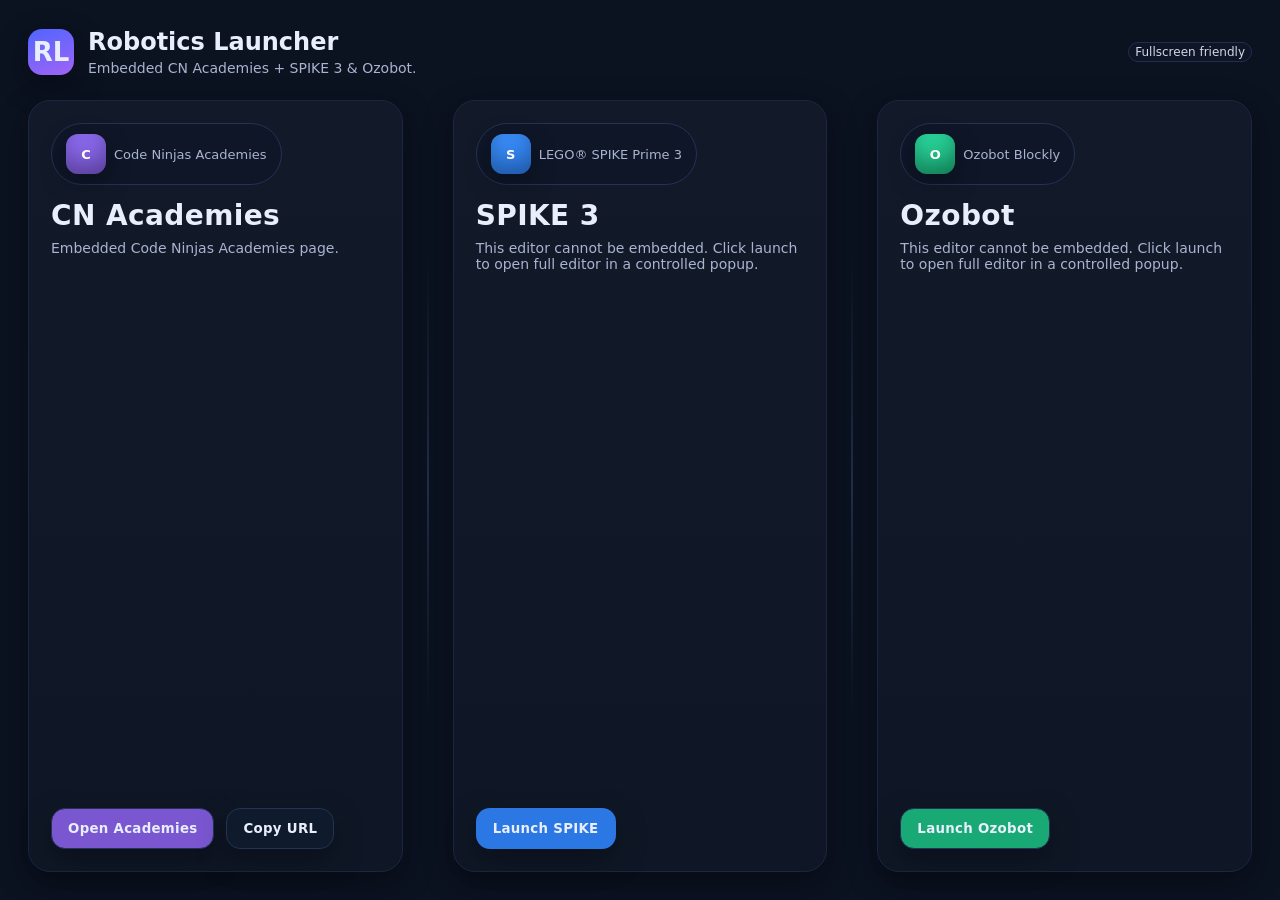
==== commit f4986606: "Update index.html" ====
--- a/index.html
+++ b/index.html
@@ -14,7 +14,7 @@
       <div class="logo"><span>RL</span></div>
       <div>
         <div style="font-weight:700; font-size:24px">Robotics Launcher</div>
-        <div class="subtitle">Embedded CN Academies + SPIKE 3 & Ozobot. Exit protected by PIN.</div>
+        <div class="subtitle">Embedded CN Academies + SPIKE 3 & Ozobot.</div>
       </div>
     </div>
     <div class="tag">Fullscreen friendly</div>
@@ -62,43 +62,13 @@
       </div>
     </section>
   </main>
-
-  <footer class="footer">
-    <div class="hint">Exit protected by PIN</div>
-    <button class="exit" onclick="showKeypad()">Exit</button>
-  </footer>
 </div>
 
 <!-- Embedded iframe + home button -->
 <button id="homeBtn" onclick="closeEmbed()">Home</button>
 <iframe id="embedFrame"></iframe>
 
-<!-- Keypad overlay -->
-<div class="keypad-overlay" id="keypad">
-  <div class="keypad-title">Enter Passcode</div>
-  <div class="keypad-display" id="pinDisplay"></div>
-  <div class="keypad-keys">
-    <button onclick="pressKey('1')">1</button>
-    <button onclick="pressKey('2')">2</button>
-    <button onclick="pressKey('3')">3</button>
-    <button onclick="pressKey('4')">4</button>
-    <button onclick="pressKey('5')">5</button>
-    <button onclick="pressKey('6')">6</button>
-    <button onclick="pressKey('7')">7</button>
-    <button onclick="pressKey('8')">8</button>
-    <button onclick="pressKey('9')">9</button>
-    <button class="del" onclick="pressKey('del')">⌫</button>
-    <button onclick="pressKey('0')">0</button>
-  </div>
-  <div class="keypad-buttons">
-    <button class="cancel" onclick="hideKeypad()">Cancel</button>
-    <button class="confirm" id="confirmBtn" onclick="checkPIN()" disabled>Confirm</button>
-  </div>
-</div>
-
 <script>
-const correctPIN="052605"; 
-let enteredPIN="";
 const iframe=document.getElementById('embedFrame');
 const homeBtn=document.getElementById('homeBtn');
 const launcher=document.getElementById('launcher');
@@ -116,47 +86,32 @@
   launcher.style.display='flex';
 }
 
-function showKeypad(){
-  enteredPIN=""; 
-  document.getElementById('pinDisplay').textContent="";
-  document.getElementById('keypad').style.display='flex'; 
-  document.getElementById('confirmBtn').disabled=true;
-}
-function hideKeypad(){
-  enteredPIN=""; 
-  document.getElementById('pinDisplay').textContent=""; 
-  document.getElementById('keypad').style.display='none';
-}
-function pressKey(k){ 
-  if(k==='del'){ enteredPIN=enteredPIN.slice(0,-1);} 
-  else if(enteredPIN.length<6){ enteredPIN+=k;} 
-  document.getElementById('pinDisplay').textContent='*'.repeat(enteredPIN.length); 
-  document.getElementById('confirmBtn').disabled = enteredPIN.length!==6;
-}
-function checkPIN(){ 
-  if(enteredPIN===correctPIN){ window.close(); } 
-  else{ toast('Incorrect PIN'); enteredPIN=""; document.getElementById('pinDisplay').textContent=""; document.getElementById('confirmBtn').disabled=true;}
+async function copyUrl(url){ 
+  try{ await navigator.clipboard.writeText(url); } 
+  catch{ prompt('Copy this URL:',url);}
 }
 
-async function copyUrl(url){ 
-  try{ await navigator.clipboard.writeText(url); toast('URL copied'); } 
-  catch{ prompt('Copy this URL:',url);}
-}
-function toast(msg){ 
-  const t=document.createElement('div'); 
-  t.textContent=msg; 
-  Object.assign(t.style,{position:'fixed', bottom:'28px', left:'50%', transform:'translateX(-50%)', background:'#0e1628', color:'#e8eefc', padding:'10px 14px', borderRadius:'12px', border:'1px solid #233255', boxShadow:'0 8px 24px rgba(0,0,0,.35)', zIndex:9999}); 
-  document.body.appendChild(t); 
-  setTimeout(()=>{t.remove()},1400);
-}
-
-// Opens tools in controlled popups
+// Open SPIKE/Ozobot in controlled popup
 function openTool(url){
   const popupName = "kiosk_" + (new URL(url)).hostname.replace(/\W/g,'_');
   const features = "width=1200,height=800,toolbar=no,menubar=no,location=no,status=no,resizable=yes";
   const win = window.open(url, popupName, features);
-  if(!win) alert("Popup blocked! Allow popups for this site.");
+  if(!win) return;
 }
+
+// Silent Shift×5 admin exit
+let shiftCount = 0;
+let lastShift = 0;
+document.addEventListener("keydown", e=>{
+  const now = Date.now();
+  if(e.key === "Shift"){
+    if(now - lastShift < 800) shiftCount++; else shiftCount=1;
+    lastShift=now;
+    if(shiftCount>=5){
+      window.close();
+    }
+  }
+});
 </script>
 </body>
 </html>
--- a/style.css
+++ b/style.css
@@ -6,9 +6,10 @@
 *{box-sizing:border-box;}
 html,body{height:100%;margin:0;font-family:"Comfortaa", system-ui, -apple-system, Segoe UI, Roboto, Arial, sans-serif;background:var(--bg);color:var(--text);}
 .wrap{height:100%; display:flex; flex-direction:column; gap:24px; padding:28px;}
-.header{display:flex; align-items:center; justify-content:space-between;}
+header{display:flex; align-items:center; justify-content:space-between;}
 .title{display:flex; align-items:center; gap:14px;}
 .logo{width:46px;height:46px;border-radius:14px;display:grid;place-items:center;font-weight:700;background:linear-gradient(160deg,#4f66ff,#a163f5);box-shadow:var(--shadow);}
+.logo span{font-size:26px;}
 .subtitle{color:var(--muted); font-size:14px; margin-top:4px;}
 .grid{display:grid; grid-template-columns:1fr auto 1fr auto 1fr; gap:24px; align-items:stretch; flex:1; min-height:360px;}
 .sep{width:2px; align-self:center; background:linear-gradient(#0000, var(--sep), #0000); height:60%; border-radius:2px; opacity:.85;}
@@ -34,16 +35,7 @@
 .exit:hover{ transform: translateY(-2px); filter:brightness(1.04) }
 .tag{ opacity:.9; font-size:12px; padding:.2em .5em; border-radius:10px; background:#0e1628; border:1px solid #233255; }
 
-/* Keypad overlay */
-.keypad-overlay{position:fixed; top:0; left:0; width:100%; height:100%; background:rgba(0,0,0,0.85); display:none; flex-direction:column; justify-content:center; align-items:center; z-index:9999; gap:20px;}
-.keypad-title{font-size:28px; font-weight:700; color:#fff; margin-bottom:8px;}
-.keypad-display{font-size:32px; letter-spacing:8px; color:white; background:#1a1a1a; border-radius:16px; padding:14px 20px; min-width:160px; text-align:center; user-select:none;}
-.keypad-keys{display:grid; grid-template-columns: repeat(3, 72px); gap:16px;}
-.keypad-keys button{width:72px; height:72px; border-radius:50%; font-size:28px; font-weight:700; border:none; cursor:pointer; background:linear-gradient(160deg,#4f8fff,#2b78e4); color:white; box-shadow:0 6px 18px rgba(0,0,0,.35); transition: transform .1s ease, filter .1s ease;}
-.keypad-keys button:hover{transform:translateY(-2px); filter:brightness(1.1);}
-.keypad-keys button.del{background:#e53935;}
-.keypad-buttons{display:flex; gap:20px; margin-top:16px;}
-.keypad-buttons button{flex:1; padding:12px 0; border-radius:14px; font-size:18px; font-weight:700; cursor:pointer; border:none; box-shadow:0 6px 18px rgba(0,0,0,.35);}
-.keypad-buttons .cancel{background:#555;}
-.keypad-buttons .confirm{background:#2b78e4; color:white;}
-@media(max-width:480px){.keypad-keys{grid-template-columns: repeat(3,60px); gap:12px;} .keypad-keys button{width:60px;height:60px;font-size:24px;}}
+/* Embedded iframe */
+#embedFrame{position:fixed; top:0; left:0; width:100%; height:100%; border:none; display:none; z-index:900;}
+#homeBtn{position:fixed; top:16px; left:16px; padding:10px 16px; background:#2b78e4; color:white; border:none; border-radius:14px; font-weight:700; cursor:pointer; z-index:950; display:none;}
+#homeBtn:hover{filter:brightness(1.05);}
